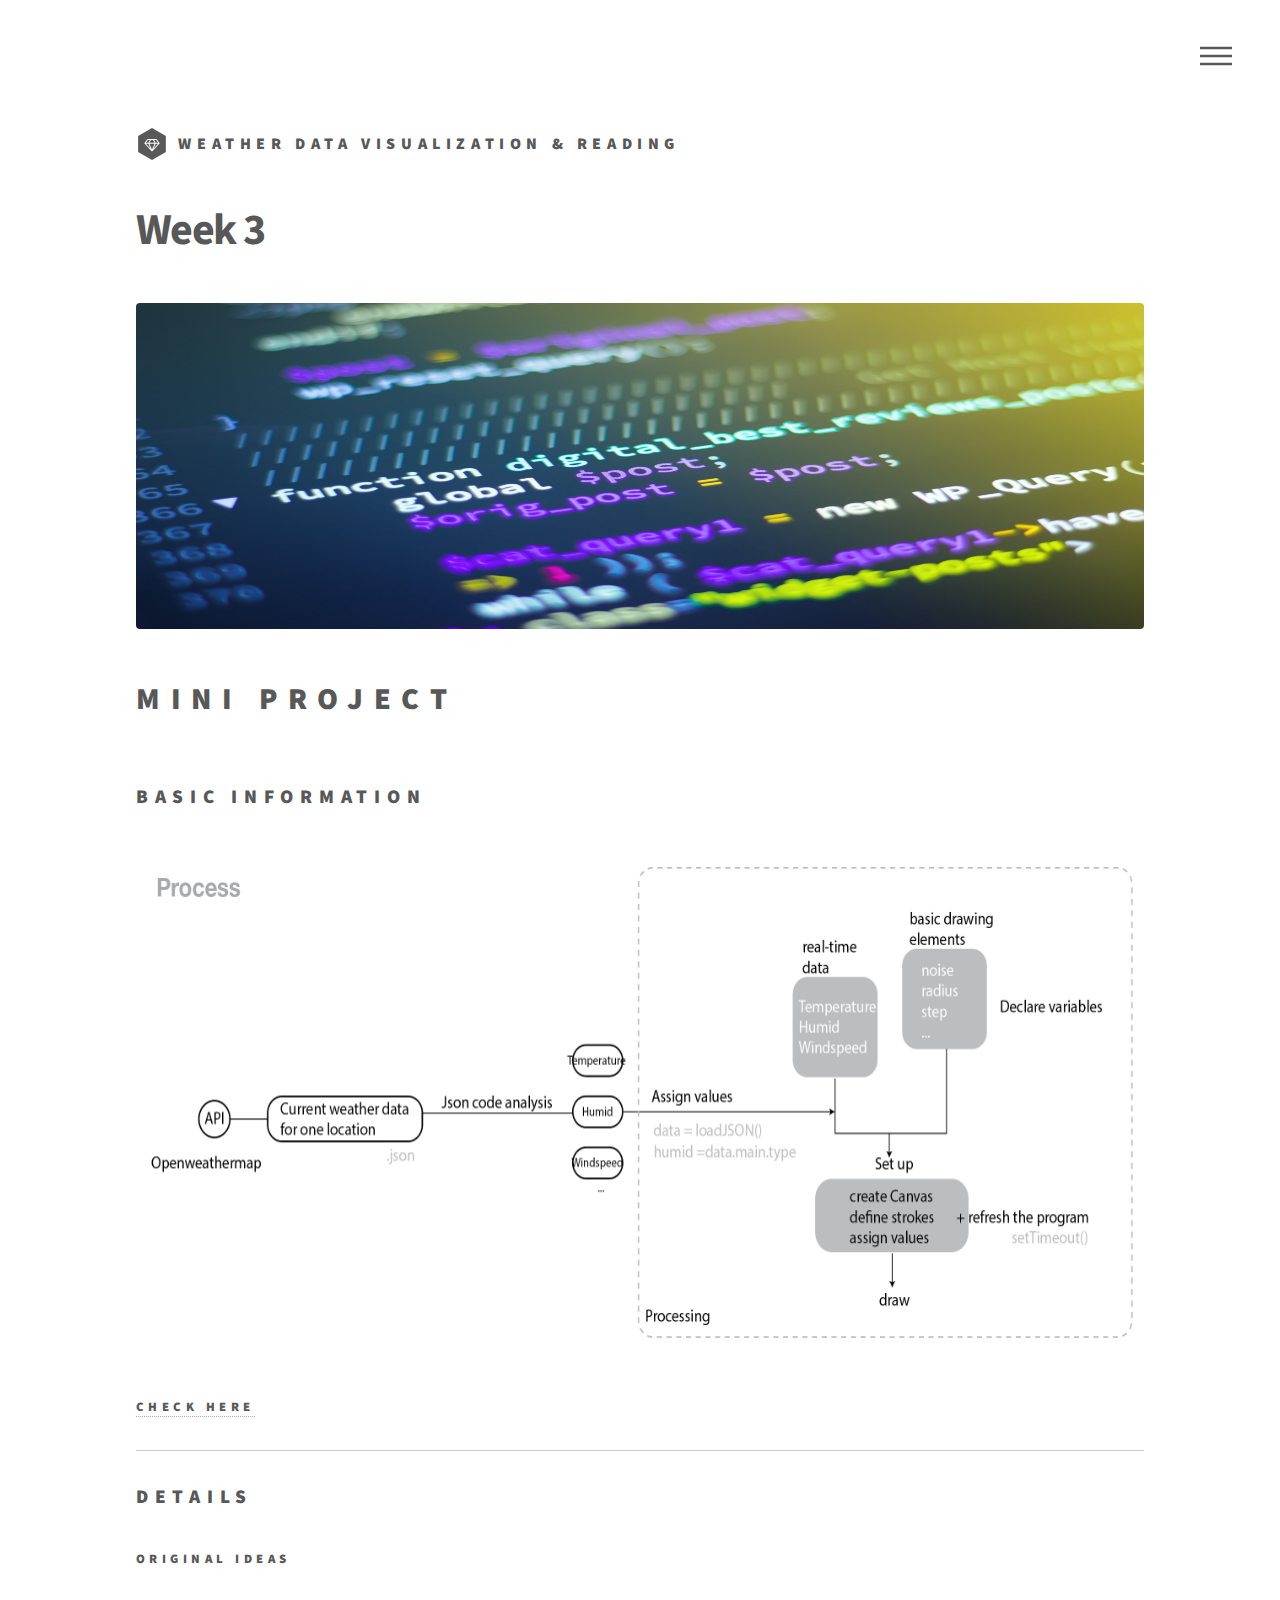
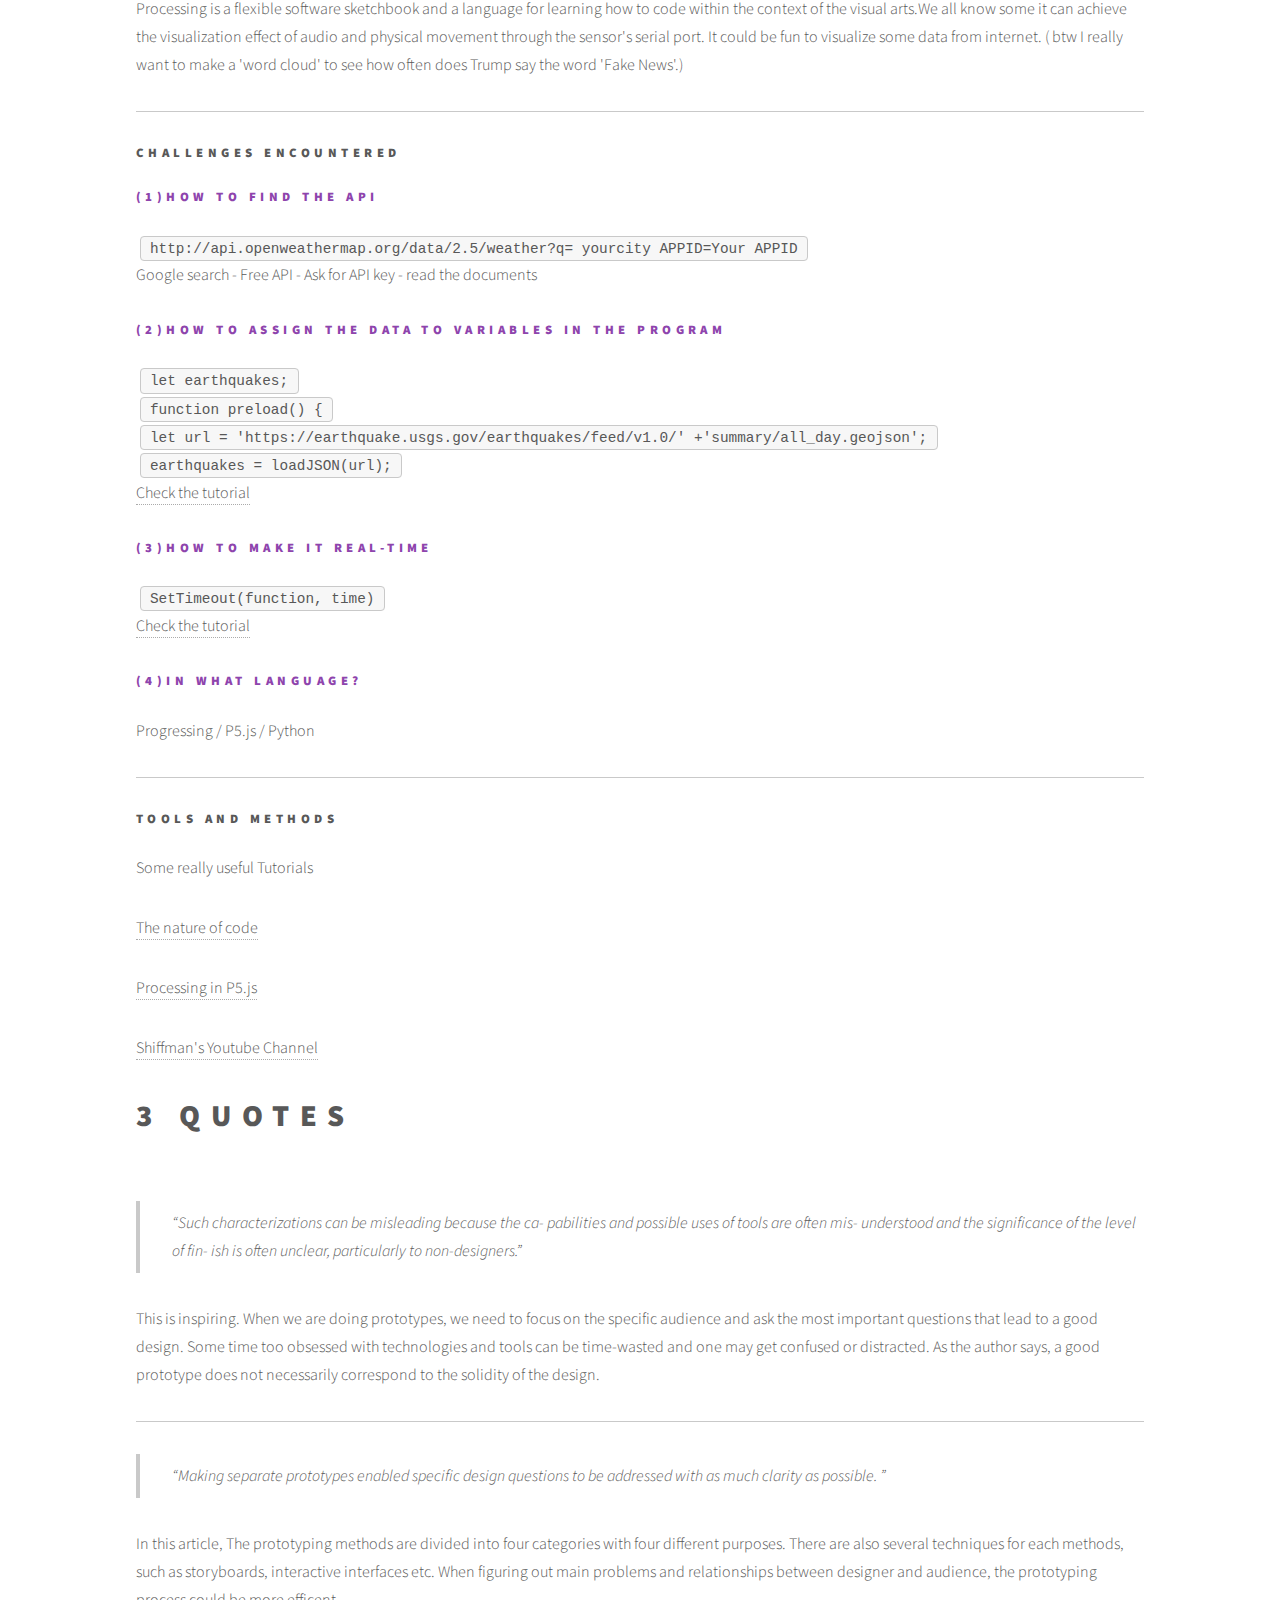
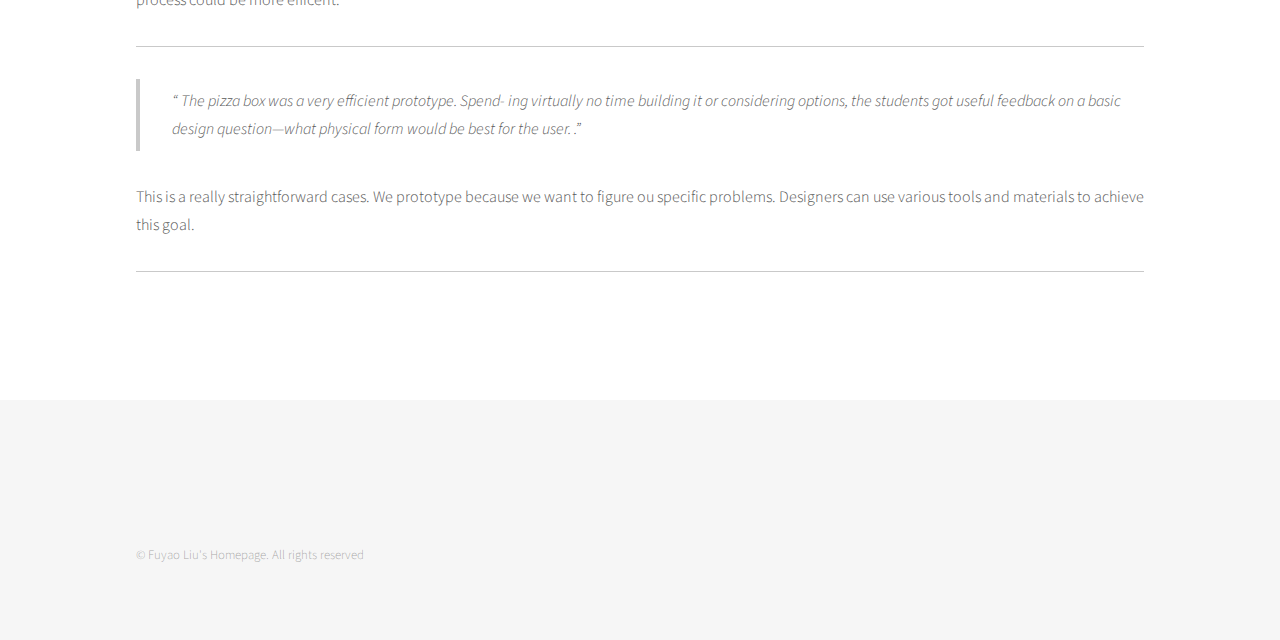
==== Week 3.html @ bdee3e83 "Week3_All" ====
<!DOCTYPE HTML>
<!--
	Phantom by HTML5 UP
	html5up.net | @ajlkn
	Free for personal and commercial use under the CCA 3.0 license (html5up.net/license)
-->
<html>

<head>
	<title>Week 3</title>
	<meta charset="utf-8" />
	<meta name="viewport" content="width=device-width, initial-scale=1, user-scalable=no" />
	<link rel="stylesheet" href="assets/css/main.css" />
	<noscript>
		<link rel="stylesheet" href="assets/css/noscript.css" /></noscript>
</head>

<body class="is-preload">
	<!-- Wrapper -->
	<div id="wrapper">

		<!-- Header -->
		<header id="header">
			<div class="inner">

				<!-- Logo -->
				<a href="index.html" class="logo">
					<span class="symbol"><img src="images/logo.svg" alt="" /></span><span class="title">weather data visualization & Reading</span>
				</a>

				<!-- Nav -->
				<nav>
					<ul>
						<li><a href="#menu">Menu</a></li>
					</ul>
				</nav>

			</div>
		</header>

		<!-- Menu -->
		<nav id="menu">
			<h2>Menu</h2>
			<ul>
				<li><a href="index.html">Home</a></li>
				<!-- <li><a href="generic.html">Ipsum veroeros</a></li>
				<li><a href="generic.html">Tempus etiam</a></li>
				<li><a href="generic.html">Consequat dolor</a></li>
				<li><a href="elements.html">Elements</a></li> -->
			</ul>
		</nav>

		<!-- Main -->
		<div id="main">
			<div class="inner">
				<h1>Week 3</h1>
				<span class="image main"><img src="images/pic_week3a.jpg" height="326" alt="" /></span>
				<h2>Mini Project</h2>
				<h3>Basic Information</h3>
				<span class="image main"><img src="images/pic_week3b.jpg" height="500" alt="" /></span>
				<h4><a href="miniproject/index.html">Check here</a></h4>
					<hr>
				<h3>Details</h3>
				<h4>Original Ideas</h4>
				<p> Processing is a flexible software sketchbook and a language for learning how to code within the context of the visual arts.We all know some it can achieve the visualization effect of audio and physical movement through the sensor's serial port. It could be fun to visualize some data from internet. ( btw I really want to make a 'word cloud' to see how often does Trump say the word 'Fake News'.)</p>
				<hr>
				<h4>challenges encountered</h4>
				<h5>(1)How to find the API</h5>
				<code> http://api.openweathermap.org/data/2.5/weather?q= yourcity APPID=Your APPID</code>

				<p>Google search - Free API - Ask for API key - read the documents </p>
				<h5>(2)How to assign the data to variables in the program</h5>
				<code>let earthquakes;</code><br>
				<code>function preload() {</code><br>
				<code>let url = 'https://earthquake.usgs.gov/earthquakes/feed/v1.0/' +'summary/all_day.geojson';</code><br>
				<code>earthquakes = loadJSON(url);</code>
				<p><a href="https://p5js.org/reference/#/p5/loadJSON">Check the tutorial</a></p>
				<h5>(3)How to make it real-time</h5>
				<code> SetTimeout(function, time)</code>
				<p> <a href="https://www.youtube.com/watch?v=jKQUHGpOHqg&t=326s">Check the tutorial</a></p>
				<h5>(4)In what language?</h5>
				<p>Progressing / P5.js / Python  </p>
				<hr>
				<h4>tools and methods</h4>
				<p>Some really useful Tutorials</p>
				<a href="https://natureofcode.com/book/introduction/">The nature of code</a></p>
				<a href="https://p5js.org/">Processing in P5.js</a></p>
				<p></p>
				<a href="https://www.youtube.com/user/shiffman">Shiffman's Youtube Channel</a></p>
				<p></p>

				<h2>3 Quotes</h2>
				<blockquote>“Such characterizations can be misleading because the ca- pabilities and possible uses of tools are often mis- understood and the significance of the level of fin- ish is often unclear, particularly to non-designers.”</blockquote>
				<p> This is inspiring. When we are doing prototypes, we need to focus on the specific audience and ask the most important questions that lead to a good design. Some time too obsessed with technologies and tools can be time-wasted and one may get confused or distracted. As the author says, a good prototype does not necessarily correspond to the solidity of the design.  </p>
				<hr>
				<blockquote>“Making separate prototypes enabled specific design questions to be addressed with as much clarity as possible. ”</blockquote>
				<p> In this article, The prototyping methods are divided into four categories with four different purposes. There are also several techniques for each methods, such as storyboards, interactive interfaces etc. When figuring out main problems and relationships between designer and audience, the prototyping process could be more efficent.  </p>
				<hr>
				<blockquote>“ The pizza box was a very efficient prototype. Spend- ing virtually no time building it or considering options, the students got useful feedback on a basic design question—what physical form would be best for the user. .”</blockquote>
				<p> This is a really straightforward cases. We prototype because we want to figure ou specific problems. Designers can use various tools and materials to achieve this goal.</p>
				<hr>

			</div>
		</div>

		<!-- Footer -->
		<footer id="footer">
			<div class="inner">
				<!-- <section>
					<h2>Get in touch</h2>
					<form method="post" action="#">
						<div class="fields">
							<div class="field half">
								<input type="text" name="name" id="name" placeholder="Name" />
							</div>
							<div class="field half">
								<input type="email" name="email" id="email" placeholder="Email" />
							</div>
							<div class="field">
								<textarea name="message" id="message" placeholder="Message"></textarea>
							</div>
						</div>
						<ul class="actions">
							<li><input type="submit" value="Send" class="primary" /></li>
						</ul>
					</form>
				</section>
				<section>
					<h2>Follow</h2>
					<ul class="icons">
						<li><a href="#" class="icon brands style2 fa-twitter"><span class="label">Twitter</span></a>
						</li>
						<li><a href="#" class="icon brands style2 fa-facebook-f"><span class="label">Facebook</span></a>
						</li>
						<li><a href="#" class="icon brands style2 fa-instagram"><span class="label">Instagram</span></a>
						</li>
						<li><a href="#" class="icon brands style2 fa-dribbble"><span class="label">Dribbble</span></a>
						</li>
						<li><a href="#" class="icon brands style2 fa-github"><span class="label">GitHub</span></a></li>
						<li><a href="#" class="icon brands style2 fa-500px"><span class="label">500px</span></a></li>
						<li><a href="#" class="icon solid style2 fa-phone"><span class="label">Phone</span></a></li>
						<li><a href="#" class="icon solid style2 fa-envelope"><span class="label">Email</span></a></li>
					</ul>
				</section> -->
				<ul class="copyright">
					<li>&copy; Fuyao Liu's Homepage. All rights reserved</li>
				</ul>
			</div>
		</footer>

	</div>

	<!-- Scripts -->
	<script src="assets/js/jquery.min.js"></script>
	<script src="assets/js/browser.min.js"></script>
	<script src="assets/js/breakpoints.min.js"></script>
	<script src="assets/js/util.js"></script>
	<script src="assets/js/main.js"></script>

</body>

</html>
---- assets/css/main.css ----
@import url(fontawesome-all.min.css);
@import url("https://fonts.googleapis.com/css?family=Source+Sans+Pro:300,700,900");

/*
	Phantom by HTML5 UP
	html5up.net | @ajlkn
	Free for personal and commercial use under the CCA 3.0 license (html5up.net/license)
*/

html, body, div, span, applet, object,
iframe, h1, h2, h3, h4, h5, h6, p, blockquote,
pre, a, abbr, acronym, address, big, cite,
code, del, dfn, em, img, ins, kbd, q, s, samp,
small, strike, strong, sub, sup, tt, var, b,
u, i, center, dl, dt, dd, ol, ul, li, fieldset,
form, label, legend, table, caption, tbody,
tfoot, thead, tr, th, td, article, aside,
canvas, details, embed, figure, figcaption,
footer, header, hgroup, menu, nav, output, ruby,
section, summary, time, mark, audio, video {
	margin: 0;
	padding: 0;
	border: 0;
	font-size: 100%;
	font: inherit;
	vertical-align: baseline;}

article, aside, details, figcaption, figure,
footer, header, hgroup, menu, nav, section {
	display: block;}

body {
	line-height: 1;
}

ol, ul {
	list-style: none;
}

blockquote, q {
	quotes: none;
}

	blockquote:before, blockquote:after, q:before, q:after {
		content: '';
		content: none;
	}

table {
	border-collapse: collapse;
	border-spacing: 0;
}

body {
	-webkit-text-size-adjust: none;
}

mark {
	background-color: transparent;
	color: inherit;
}

input::-moz-focus-inner {
	border: 0;
	padding: 0;
}

input, select, textarea {
	-moz-appearance: none;
	-webkit-appearance: none;
	-ms-appearance: none;
	appearance: none;
}

/* Basic */

	@-ms-viewport {
		width: device-width;
	}

	body {
		-ms-overflow-style: scrollbar;
	}

	@media screen and (max-width: 480px) {

		html, body {
			min-width: 320px;
		}

	}

	html {
		box-sizing: border-box;
	}

	*, *:before, *:after {
		box-sizing: inherit;
	}

	body {
		background: #ffffff;
	}

		body.is-preload *, body.is-preload *:before, body.is-preload *:after {
			-moz-animation: none !important;
			-webkit-animation: none !important;
			-ms-animation: none !important;
			animation: none !important;
			-moz-transition: none !important;
			-webkit-transition: none !important;
			-ms-transition: none !important;
			transition: none !important;
		}

/* Type */

	body, input, select, textarea {
		color: #585858;
		font-family: "Source Sans Pro", Helvetica, sans-serif;
		font-size: 16pt;
		font-weight: 300;
		line-height: 1.75;
	}

		@media screen and (max-width: 1680px) {

			body, input, select, textarea {
				font-size: 14pt;
			}

		}

		@media screen and (max-width: 1280px) {

			body, input, select, textarea {
				font-size: 12pt;
			}

		}

	a {
		-moz-transition: border-bottom-color 0.2s ease, color 0.2s ease;
		-webkit-transition: border-bottom-color 0.2s ease, color 0.2s ease;
		-ms-transition: border-bottom-color 0.2s ease, color 0.2s ease;
		transition: border-bottom-color 0.2s ease, color 0.2s ease;
		text-decoration: none;
		color: #585858;
		border-bottom: dotted 1px rgba(88, 88, 88, 0.5);
	}

		a:hover {
			border-bottom-color: transparent;
			color: #f2849e !important;
		}

	strong, b {
		font-weight: 900;
	}

	em, i {
		font-style: italic;
	}

	p {
		margin: 0 0 2em 0;
	}

	h1 {
		font-size: 2.75em;
		font-weight: 700;
		line-height: 1.3;
		margin: 0 0 1em 0;
		letter-spacing: -0.035em;
	}

		h1 a {
			color: inherit;
		}

		@media screen and (max-width: 736px) {

			h1 {
				font-size: 2em;
				margin: 0 0 1em 0;
			}

		}

		@media screen and (max-width: 360px) {

			h1 {
				font-size: 1.75em;
			}

		}

	h2, h3, h4, h5, h6 {
		font-weight: 900;
		line-height: 1.5;
		margin: 0 0 2em 0;
		text-transform: uppercase;
		letter-spacing: 0.35em;
	}

		h2 a, h3 a, h4 a, h5 a, h6 a {
			color: inherit;
		}

	h2 {
		font-size: 1.9em;
	}

	h3 {
		font-size: 1.2em;
	}

	h4 {
		font-size: 0.8em;
	}

	h5 {
		font-size: 0.8em; color: #8E44AD;
	}

	h6 {
		font-size: 0.8em;
	}

	@media screen and (max-width: 980px) {

		h1 br, h2 br, h3 br, h4 br, h5 br, h6 br {
			display: none;
		}

	}

	@media screen and (max-width: 736px) {

		h2 {
			font-size: 1em;
		}

		h3 {
			font-size: 0.8em;
		}

	}

	sub {
		font-size: 0.8em;
		position: relative;
		top: 0.5em;
	}

	sup {
		font-size: 0.8em;
		position: relative;
		top: -0.5em;
	}

	blockquote {
		border-left: solid 4px #c9c9c9;
		font-style: italic;
		margin: 0 0 2em 0;
		padding: 0.5em 0 0.5em 2em;
	}

	code {
		background: rgba(144, 144, 144, 0.075);
		border-radius: 4px;
		border: solid 1px #c9c9c9;
		font-family: "Courier New", monospace;
		font-size: 0.9em;
		margin: 0 0.25em;
		padding: 0.25em 0.65em;
	}

	pre {
		-webkit-overflow-scrolling: touch;
		font-family: "Courier New", monospace;
		font-size: 0.9em;
		margin: 0 0 2em 0;
	}

		pre code {
			display: block;
			line-height: 1.75;
			padding: 1em 1.5em;
			overflow-x: auto;
		}

	hr {
		border: 0;
		border-bottom: solid 1px #c9c9c9;
		margin: 2em 0;
	}

		hr.major {
			margin: 3em 0;
		}

	.align-left {
		text-align: left;
	}

	.align-center {
		text-align: center;
	}

	.align-right {
		text-align: right;
	}

/* Row */

	.row {
		display: flex;
		flex-wrap: wrap;
		box-sizing: border-box;
		align-items: stretch;
	}

		.row > * {
			box-sizing: border-box;
		}

		.row.gtr-uniform > * > :last-child {
			margin-bottom: 0;
		}

		.row.aln-left {
			justify-content: flex-start;
		}

		.row.aln-center {
			justify-content: center;
		}

		.row.aln-right {
			justify-content: flex-end;
		}

		.row.aln-top {
			align-items: flex-start;
		}

		.row.aln-middle {
			align-items: center;
		}

		.row.aln-bottom {
			align-items: flex-end;
		}

		.row > .imp {
			order: -1;
		}

		.row > .col-1 {
			width: 8.33333%;
		}

		.row > .off-1 {
			margin-left: 8.33333%;
		}

		.row > .col-2 {
			width: 16.66667%;
		}

		.row > .off-2 {
			margin-left: 16.66667%;
		}

		.row > .col-3 {
			width: 25%;
		}

		.row > .off-3 {
			margin-left: 25%;
		}

		.row > .col-4 {
			width: 33.33333%;
		}

		.row > .off-4 {
			margin-left: 33.33333%;
		}

		.row > .col-5 {
			width: 41.66667%;
		}

		.row > .off-5 {
			margin-left: 41.66667%;
		}

		.row > .col-6 {
			width: 50%;
		}

		.row > .off-6 {
			margin-left: 50%;
		}

		.row > .col-7 {
			width: 58.33333%;
		}

		.row > .off-7 {
			margin-left: 58.33333%;
		}

		.row > .col-8 {
			width: 66.66667%;
		}

		.row > .off-8 {
			margin-left: 66.66667%;
		}

		.row > .col-9 {
			width: 75%;
		}

		.row > .off-9 {
			margin-left: 75%;
		}

		.row > .col-10 {
			width: 83.33333%;
		}

		.row > .off-10 {
			margin-left: 83.33333%;
		}

		.row > .col-11 {
			width: 91.66667%;
		}

		.row > .off-11 {
			margin-left: 91.66667%;
		}

		.row > .col-12 {
			width: 100%;
		}

		.row > .off-12 {
			margin-left: 100%;
		}

		.row.gtr-0 {
			margin-top: 0;
			margin-left: 0em;
		}

			.row.gtr-0 > * {
				padding: 0 0 0 0em;
			}

			.row.gtr-0.gtr-uniform {
				margin-top: 0em;
			}

				.row.gtr-0.gtr-uniform > * {
					padding-top: 0em;
				}

		.row.gtr-25 {
			margin-top: 0;
			margin-left: -0.5em;
		}

			.row.gtr-25 > * {
				padding: 0 0 0 0.5em;
			}

			.row.gtr-25.gtr-uniform {
				margin-top: -0.5em;
			}

				.row.gtr-25.gtr-uniform > * {
					padding-top: 0.5em;
				}

		.row.gtr-50 {
			margin-top: 0;
			margin-left: -1em;
		}

			.row.gtr-50 > * {
				padding: 0 0 0 1em;
			}

			.row.gtr-50.gtr-uniform {
				margin-top: -1em;
			}

				.row.gtr-50.gtr-uniform > * {
					padding-top: 1em;
				}

		.row {
			margin-top: 0;
			margin-left: -2em;
		}

			.row > * {
				padding: 0 0 0 2em;
			}

			.row.gtr-uniform {
				margin-top: -2em;
			}

				.row.gtr-uniform > * {
					padding-top: 2em;
				}

		.row.gtr-150 {
			margin-top: 0;
			margin-left: -3em;
		}

			.row.gtr-150 > * {
				padding: 0 0 0 3em;
			}

			.row.gtr-150.gtr-uniform {
				margin-top: -3em;
			}

				.row.gtr-150.gtr-uniform > * {
					padding-top: 3em;
				}

		.row.gtr-200 {
			margin-top: 0;
			margin-left: -4em;
		}

			.row.gtr-200 > * {
				padding: 0 0 0 4em;
			}

			.row.gtr-200.gtr-uniform {
				margin-top: -4em;
			}

				.row.gtr-200.gtr-uniform > * {
					padding-top: 4em;
				}

		@media screen and (max-width: 1680px) {

			.row {
				display: flex;
				flex-wrap: wrap;
				box-sizing: border-box;
				align-items: stretch;
			}

				.row > * {
					box-sizing: border-box;
				}

				.row.gtr-uniform > * > :last-child {
					margin-bottom: 0;
				}

				.row.aln-left {
					justify-content: flex-start;
				}

				.row.aln-center {
					justify-content: center;
				}

				.row.aln-right {
					justify-content: flex-end;
				}

				.row.aln-top {
					align-items: flex-start;
				}

				.row.aln-middle {
					align-items: center;
				}

				.row.aln-bottom {
					align-items: flex-end;
				}

				.row > .imp-xlarge {
					order: -1;
				}

				.row > .col-1-xlarge {
					width: 8.33333%;
				}

				.row > .off-1-xlarge {
					margin-left: 8.33333%;
				}

				.row > .col-2-xlarge {
					width: 16.66667%;
				}

				.row > .off-2-xlarge {
					margin-left: 16.66667%;
				}

				.row > .col-3-xlarge {
					width: 25%;
				}

				.row > .off-3-xlarge {
					margin-left: 25%;
				}

				.row > .col-4-xlarge {
					width: 33.33333%;
				}

				.row > .off-4-xlarge {
					margin-left: 33.33333%;
				}

				.row > .col-5-xlarge {
					width: 41.66667%;
				}

				.row > .off-5-xlarge {
					margin-left: 41.66667%;
				}

				.row > .col-6-xlarge {
					width: 50%;
				}

				.row > .off-6-xlarge {
					margin-left: 50%;
				}

				.row > .col-7-xlarge {
					width: 58.33333%;
				}

				.row > .off-7-xlarge {
					margin-left: 58.33333%;
				}

				.row > .col-8-xlarge {
					width: 66.66667%;
				}

				.row > .off-8-xlarge {
					margin-left: 66.66667%;
				}

				.row > .col-9-xlarge {
					width: 75%;
				}

				.row > .off-9-xlarge {
					margin-left: 75%;
				}

				.row > .col-10-xlarge {
					width: 83.33333%;
				}

				.row > .off-10-xlarge {
					margin-left: 83.33333%;
				}

				.row > .col-11-xlarge {
					width: 91.66667%;
				}

				.row > .off-11-xlarge {
					margin-left: 91.66667%;
				}

				.row > .col-12-xlarge {
					width: 100%;
				}

				.row > .off-12-xlarge {
					margin-left: 100%;
				}

				.row.gtr-0 {
					margin-top: 0;
					margin-left: 0em;
				}

					.row.gtr-0 > * {
						padding: 0 0 0 0em;
					}

					.row.gtr-0.gtr-uniform {
						margin-top: 0em;
					}

						.row.gtr-0.gtr-uniform > * {
							padding-top: 0em;
						}

				.row.gtr-25 {
					margin-top: 0;
					margin-left: -0.5em;
				}

					.row.gtr-25 > * {
						padding: 0 0 0 0.5em;
					}

					.row.gtr-25.gtr-uniform {
						margin-top: -0.5em;
					}

						.row.gtr-25.gtr-uniform > * {
							padding-top: 0.5em;
						}

				.row.gtr-50 {
					margin-top: 0;
					margin-left: -1em;
				}

					.row.gtr-50 > * {
						padding: 0 0 0 1em;
					}

					.row.gtr-50.gtr-uniform {
						margin-top: -1em;
					}

						.row.gtr-50.gtr-uniform > * {
							padding-top: 1em;
						}

				.row {
					margin-top: 0;
					margin-left: -2em;
				}

					.row > * {
						padding: 0 0 0 2em;
					}

					.row.gtr-uniform {
						margin-top: -2em;
					}

						.row.gtr-uniform > * {
							padding-top: 2em;
						}

				.row.gtr-150 {
					margin-top: 0;
					margin-left: -3em;
				}

					.row.gtr-150 > * {
						padding: 0 0 0 3em;
					}

					.row.gtr-150.gtr-uniform {
						margin-top: -3em;
					}

						.row.gtr-150.gtr-uniform > * {
							padding-top: 3em;
						}

				.row.gtr-200 {
					margin-top: 0;
					margin-left: -4em;
				}

					.row.gtr-200 > * {
						padding: 0 0 0 4em;
					}

					.row.gtr-200.gtr-uniform {
						margin-top: -4em;
					}

						.row.gtr-200.gtr-uniform > * {
							padding-top: 4em;
						}

		}

		@media screen and (max-width: 1280px) {

			.row {
				display: flex;
				flex-wrap: wrap;
				box-sizing: border-box;
				align-items: stretch;
			}

				.row > * {
					box-sizing: border-box;
				}

				.row.gtr-uniform > * > :last-child {
					margin-bottom: 0;
				}

				.row.aln-left {
					justify-content: flex-start;
				}

				.row.aln-center {
					justify-content: center;
				}

				.row.aln-right {
					justify-content: flex-end;
				}

				.row.aln-top {
					align-items: flex-start;
				}

				.row.aln-middle {
					align-items: center;
				}

				.row.aln-bottom {
					align-items: flex-end;
				}

				.row > .imp-large {
					order: -1;
				}

				.row > .col-1-large {
					width: 8.33333%;
				}

				.row > .off-1-large {
					margin-left: 8.33333%;
				}

				.row > .col-2-large {
					width: 16.66667%;
				}

				.row > .off-2-large {
					margin-left: 16.66667%;
				}

				.row > .col-3-large {
					width: 25%;
				}

				.row > .off-3-large {
					margin-left: 25%;
				}

				.row > .col-4-large {
					width: 33.33333%;
				}

				.row > .off-4-large {
					margin-left: 33.33333%;
				}

				.row > .col-5-large {
					width: 41.66667%;
				}

				.row > .off-5-large {
					margin-left: 41.66667%;
				}

				.row > .col-6-large {
					width: 50%;
				}

				.row > .off-6-large {
					margin-left: 50%;
				}

				.row > .col-7-large {
					width: 58.33333%;
				}

				.row > .off-7-large {
					margin-left: 58.33333%;
				}

				.row > .col-8-large {
					width: 66.66667%;
				}

				.row > .off-8-large {
					margin-left: 66.66667%;
				}

				.row > .col-9-large {
					width: 75%;
				}

				.row > .off-9-large {
					margin-left: 75%;
				}

				.row > .col-10-large {
					width: 83.33333%;
				}

				.row > .off-10-large {
					margin-left: 83.33333%;
				}

				.row > .col-11-large {
					width: 91.66667%;
				}

				.row > .off-11-large {
					margin-left: 91.66667%;
				}

				.row > .col-12-large {
					width: 100%;
				}

				.row > .off-12-large {
					margin-left: 100%;
				}

				.row.gtr-0 {
					margin-top: 0;
					margin-left: 0em;
				}

					.row.gtr-0 > * {
						padding: 0 0 0 0em;
					}

					.row.gtr-0.gtr-uniform {
						margin-top: 0em;
					}

						.row.gtr-0.gtr-uniform > * {
							padding-top: 0em;
						}

				.row.gtr-25 {
					margin-top: 0;
					margin-left: -0.5em;
				}

					.row.gtr-25 > * {
						padding: 0 0 0 0.5em;
					}

					.row.gtr-25.gtr-uniform {
						margin-top: -0.5em;
					}

						.row.gtr-25.gtr-uniform > * {
							padding-top: 0.5em;
						}

				.row.gtr-50 {
					margin-top: 0;
					margin-left: -1em;
				}

					.row.gtr-50 > * {
						padding: 0 0 0 1em;
					}

					.row.gtr-50.gtr-uniform {
						margin-top: -1em;
					}

						.row.gtr-50.gtr-uniform > * {
							padding-top: 1em;
						}

				.row {
					margin-top: 0;
					margin-left: -2em;
				}

					.row > * {
						padding: 0 0 0 2em;
					}

					.row.gtr-uniform {
						margin-top: -2em;
					}

						.row.gtr-uniform > * {
							padding-top: 2em;
						}

				.row.gtr-150 {
					margin-top: 0;
					margin-left: -3em;
				}

					.row.gtr-150 > * {
						padding: 0 0 0 3em;
					}

					.row.gtr-150.gtr-uniform {
						margin-top: -3em;
					}

						.row.gtr-150.gtr-uniform > * {
							padding-top: 3em;
						}

				.row.gtr-200 {
					margin-top: 0;
					margin-left: -4em;
				}

					.row.gtr-200 > * {
						padding: 0 0 0 4em;
					}

					.row.gtr-200.gtr-uniform {
						margin-top: -4em;
					}

						.row.gtr-200.gtr-uniform > * {
							padding-top: 4em;
						}

		}

		@media screen and (max-width: 980px) {

			.row {
				display: flex;
				flex-wrap: wrap;
				box-sizing: border-box;
				align-items: stretch;
			}

				.row > * {
					box-sizing: border-box;
				}

				.row.gtr-uniform > * > :last-child {
					margin-bottom: 0;
				}

				.row.aln-left {
					justify-content: flex-start;
				}

				.row.aln-center {
					justify-content: center;
				}

				.row.aln-right {
					justify-content: flex-end;
				}

				.row.aln-top {
					align-items: flex-start;
				}

				.row.aln-middle {
					align-items: center;
				}

				.row.aln-bottom {
					align-items: flex-end;
				}

				.row > .imp-medium {
					order: -1;
				}

				.row > .col-1-medium {
					width: 8.33333%;
				}

				.row > .off-1-medium {
					margin-left: 8.33333%;
				}

				.row > .col-2-medium {
					width: 16.66667%;
				}

				.row > .off-2-medium {
					margin-left: 16.66667%;
				}

				.row > .col-3-medium {
					width: 25%;
				}

				.row > .off-3-medium {
					margin-left: 25%;
				}

				.row > .col-4-medium {
					width: 33.33333%;
				}

				.row > .off-4-medium {
					margin-left: 33.33333%;
				}

				.row > .col-5-medium {
					width: 41.66667%;
				}

				.row > .off-5-medium {
					margin-left: 41.66667%;
				}

				.row > .col-6-medium {
					width: 50%;
				}

				.row > .off-6-medium {
					margin-left: 50%;
				}

				.row > .col-7-medium {
					width: 58.33333%;
				}

				.row > .off-7-medium {
					margin-left: 58.33333%;
				}

				.row > .col-8-medium {
					width: 66.66667%;
				}

				.row > .off-8-medium {
					margin-left: 66.66667%;
				}

				.row > .col-9-medium {
					width: 75%;
				}

				.row > .off-9-medium {
					margin-left: 75%;
				}

				.row > .col-10-medium {
					width: 83.33333%;
				}

				.row > .off-10-medium {
					margin-left: 83.33333%;
				}

				.row > .col-11-medium {
					width: 91.66667%;
				}

				.row > .off-11-medium {
					margin-left: 91.66667%;
				}

				.row > .col-12-medium {
					width: 100%;
				}

				.row > .off-12-medium {
					margin-left: 100%;
				}

				.row.gtr-0 {
					margin-top: 0;
					margin-left: 0em;
				}

					.row.gtr-0 > * {
						padding: 0 0 0 0em;
					}

					.row.gtr-0.gtr-uniform {
						margin-top: 0em;
					}

						.row.gtr-0.gtr-uniform > * {
							padding-top: 0em;
						}

				.row.gtr-25 {
					margin-top: 0;
					margin-left: -0.375em;
				}

					.row.gtr-25 > * {
						padding: 0 0 0 0.375em;
					}

					.row.gtr-25.gtr-uniform {
						margin-top: -0.375em;
					}

						.row.gtr-25.gtr-uniform > * {
							padding-top: 0.375em;
						}

				.row.gtr-50 {
					margin-top: 0;
					margin-left: -0.75em;
				}

					.row.gtr-50 > * {
						padding: 0 0 0 0.75em;
					}

					.row.gtr-50.gtr-uniform {
						margin-top: -0.75em;
					}

						.row.gtr-50.gtr-uniform > * {
							padding-top: 0.75em;
						}

				.row {
					margin-top: 0;
					margin-left: -1.5em;
				}

					.row > * {
						padding: 0 0 0 1.5em;
					}

					.row.gtr-uniform {
						margin-top: -1.5em;
					}

						.row.gtr-uniform > * {
							padding-top: 1.5em;
						}

				.row.gtr-150 {
					margin-top: 0;
					margin-left: -2.25em;
				}

					.row.gtr-150 > * {
						padding: 0 0 0 2.25em;
					}

					.row.gtr-150.gtr-uniform {
						margin-top: -2.25em;
					}

						.row.gtr-150.gtr-uniform > * {
							padding-top: 2.25em;
						}

				.row.gtr-200 {
					margin-top: 0;
					margin-left: -3em;
				}

					.row.gtr-200 > * {
						padding: 0 0 0 3em;
					}

					.row.gtr-200.gtr-uniform {
						margin-top: -3em;
					}

						.row.gtr-200.gtr-uniform > * {
							padding-top: 3em;
						}

		}

		@media screen and (max-width: 736px) {

			.row {
				display: flex;
				flex-wrap: wrap;
				box-sizing: border-box;
				align-items: stretch;
			}

				.row > * {
					box-sizing: border-box;
				}

				.row.gtr-uniform > * > :last-child {
					margin-bottom: 0;
				}

				.row.aln-left {
					justify-content: flex-start;
				}

				.row.aln-center {
					justify-content: center;
				}

				.row.aln-right {
					justify-content: flex-end;
				}

				.row.aln-top {
					align-items: flex-start;
				}

				.row.aln-middle {
					align-items: center;
				}

				.row.aln-bottom {
					align-items: flex-end;
				}

				.row > .imp-small {
					order: -1;
				}

				.row > .col-1-small {
					width: 8.33333%;
				}

				.row > .off-1-small {
					margin-left: 8.33333%;
				}

				.row > .col-2-small {
					width: 16.66667%;
				}

				.row > .off-2-small {
					margin-left: 16.66667%;
				}

				.row > .col-3-small {
					width: 25%;
				}

				.row > .off-3-small {
					margin-left: 25%;
				}

				.row > .col-4-small {
					width: 33.33333%;
				}

				.row > .off-4-small {
					margin-left: 33.33333%;
				}

				.row > .col-5-small {
					width: 41.66667%;
				}

				.row > .off-5-small {
					margin-left: 41.66667%;
				}

				.row > .col-6-small {
					width: 50%;
				}

				.row > .off-6-small {
					margin-left: 50%;
				}

				.row > .col-7-small {
					width: 58.33333%;
				}

				.row > .off-7-small {
					margin-left: 58.33333%;
				}

				.row > .col-8-small {
					width: 66.66667%;
				}

				.row > .off-8-small {
					margin-left: 66.66667%;
				}

				.row > .col-9-small {
					width: 75%;
				}

				.row > .off-9-small {
					margin-left: 75%;
				}

				.row > .col-10-small {
					width: 83.33333%;
				}

				.row > .off-10-small {
					margin-left: 83.33333%;
				}

				.row > .col-11-small {
					width: 91.66667%;
				}

				.row > .off-11-small {
					margin-left: 91.66667%;
				}

				.row > .col-12-small {
					width: 100%;
				}

				.row > .off-12-small {
					margin-left: 100%;
				}

				.row.gtr-0 {
					margin-top: 0;
					margin-left: 0em;
				}

					.row.gtr-0 > * {
						padding: 0 0 0 0em;
					}

					.row.gtr-0.gtr-uniform {
						margin-top: 0em;
					}

						.row.gtr-0.gtr-uniform > * {
							padding-top: 0em;
						}

				.row.gtr-25 {
					margin-top: 0;
					margin-left: -0.25em;
				}

					.row.gtr-25 > * {
						padding: 0 0 0 0.25em;
					}

					.row.gtr-25.gtr-uniform {
						margin-top: -0.25em;
					}

						.row.gtr-25.gtr-uniform > * {
							padding-top: 0.25em;
						}

				.row.gtr-50 {
					margin-top: 0;
					margin-left: -0.5em;
				}

					.row.gtr-50 > * {
						padding: 0 0 0 0.5em;
					}

					.row.gtr-50.gtr-uniform {
						margin-top: -0.5em;
					}

						.row.gtr-50.gtr-uniform > * {
							padding-top: 0.5em;
						}

				.row {
					margin-top: 0;
					margin-left: -1em;
				}

					.row > * {
						padding: 0 0 0 1em;
					}

					.row.gtr-uniform {
						margin-top: -1em;
					}

						.row.gtr-uniform > * {
							padding-top: 1em;
						}

				.row.gtr-150 {
					margin-top: 0;
					margin-left: -1.5em;
				}

					.row.gtr-150 > * {
						padding: 0 0 0 1.5em;
					}

					.row.gtr-150.gtr-uniform {
						margin-top: -1.5em;
					}

						.row.gtr-150.gtr-uniform > * {
							padding-top: 1.5em;
						}

				.row.gtr-200 {
					margin-top: 0;
					margin-left: -2em;
				}

					.row.gtr-200 > * {
						padding: 0 0 0 2em;
					}

					.row.gtr-200.gtr-uniform {
						margin-top: -2em;
					}

						.row.gtr-200.gtr-uniform > * {
							padding-top: 2em;
						}

		}

		@media screen and (max-width: 480px) {

			.row {
				display: flex;
				flex-wrap: wrap;
				box-sizing: border-box;
				align-items: stretch;
			}

				.row > * {
					box-sizing: border-box;
				}

				.row.gtr-uniform > * > :last-child {
					margin-bottom: 0;
				}

				.row.aln-left {
					justify-content: flex-start;
				}

				.row.aln-center {
					justify-content: center;
				}

				.row.aln-right {
					justify-content: flex-end;
				}

				.row.aln-top {
					align-items: flex-start;
				}

				.row.aln-middle {
					align-items: center;
				}

				.row.aln-bottom {
					align-items: flex-end;
				}

				.row > .imp-xsmall {
					order: -1;
				}

				.row > .col-1-xsmall {
					width: 8.33333%;
				}

				.row > .off-1-xsmall {
					margin-left: 8.33333%;
				}

				.row > .col-2-xsmall {
					width: 16.66667%;
				}

				.row > .off-2-xsmall {
					margin-left: 16.66667%;
				}

				.row > .col-3-xsmall {
					width: 25%;
				}

				.row > .off-3-xsmall {
					margin-left: 25%;
				}

				.row > .col-4-xsmall {
					width: 33.33333%;
				}

				.row > .off-4-xsmall {
					margin-left: 33.33333%;
				}

				.row > .col-5-xsmall {
					width: 41.66667%;
				}

				.row > .off-5-xsmall {
					margin-left: 41.66667%;
				}

				.row > .col-6-xsmall {
					width: 50%;
				}

				.row > .off-6-xsmall {
					margin-left: 50%;
				}

				.row > .col-7-xsmall {
					width: 58.33333%;
				}

				.row > .off-7-xsmall {
					margin-left: 58.33333%;
				}

				.row > .col-8-xsmall {
					width: 66.66667%;
				}

				.row > .off-8-xsmall {
					margin-left: 66.66667%;
				}

				.row > .col-9-xsmall {
					width: 75%;
				}

				.row > .off-9-xsmall {
					margin-left: 75%;
				}

				.row > .col-10-xsmall {
					width: 83.33333%;
				}

				.row > .off-10-xsmall {
					margin-left: 83.33333%;
				}

				.row > .col-11-xsmall {
					width: 91.66667%;
				}

				.row > .off-11-xsmall {
					margin-left: 91.66667%;
				}

				.row > .col-12-xsmall {
					width: 100%;
				}

				.row > .off-12-xsmall {
					margin-left: 100%;
				}

				.row.gtr-0 {
					margin-top: 0;
					margin-left: 0em;
				}

					.row.gtr-0 > * {
						padding: 0 0 0 0em;
					}

					.row.gtr-0.gtr-uniform {
						margin-top: 0em;
					}

						.row.gtr-0.gtr-uniform > * {
							padding-top: 0em;
						}

				.row.gtr-25 {
					margin-top: 0;
					margin-left: -0.25em;
				}

					.row.gtr-25 > * {
						padding: 0 0 0 0.25em;
					}

					.row.gtr-25.gtr-uniform {
						margin-top: -0.25em;
					}

						.row.gtr-25.gtr-uniform > * {
							padding-top: 0.25em;
						}

				.row.gtr-50 {
					margin-top: 0;
					margin-left: -0.5em;
				}

					.row.gtr-50 > * {
						padding: 0 0 0 0.5em;
					}

					.row.gtr-50.gtr-uniform {
						margin-top: -0.5em;
					}

						.row.gtr-50.gtr-uniform > * {
							padding-top: 0.5em;
						}

				.row {
					margin-top: 0;
					margin-left: -1em;
				}

					.row > * {
						padding: 0 0 0 1em;
					}

					.row.gtr-uniform {
						margin-top: -1em;
					}

						.row.gtr-uniform > * {
							padding-top: 1em;
						}

				.row.gtr-150 {
					margin-top: 0;
					margin-left: -1.5em;
				}

					.row.gtr-150 > * {
						padding: 0 0 0 1.5em;
					}

					.row.gtr-150.gtr-uniform {
						margin-top: -1.5em;
					}

						.row.gtr-150.gtr-uniform > * {
							padding-top: 1.5em;
						}

				.row.gtr-200 {
					margin-top: 0;
					margin-left: -2em;
				}

					.row.gtr-200 > * {
						padding: 0 0 0 2em;
					}

					.row.gtr-200.gtr-uniform {
						margin-top: -2em;
					}

						.row.gtr-200.gtr-uniform > * {
							padding-top: 2em;
						}

		}

/* Section/Article */

	section.special, article.special {
		text-align: center;
	}

	header p {
		margin-top: -1em;
	}

	@media screen and (max-width: 736px) {

		header p {
			margin-top: 0;
		}

	}

/* Icon */

	.icon {
		text-decoration: none;
		border-bottom: none;
		position: relative;
	}

		.icon:before {
			-moz-osx-font-smoothing: grayscale;
			-webkit-font-smoothing: antialiased;
			display: inline-block;
			font-style: normal;
			font-variant: normal;
			text-rendering: auto;
			line-height: 1;
			text-transform: none !important;
			font-family: 'Font Awesome 5 Free';
			font-weight: 400;
		}

		.icon > .label {
			display: none;
		}

		.icon:before {
			line-height: inherit;
		}

		.icon.solid:before {
			font-weight: 900;
		}

		.icon.brands:before {
			font-family: 'Font Awesome 5 Brands';
		}

		.icon.style2 {
			-moz-transition: background-color 0.2s ease-in-out, color 0.2s ease-in-out, border-color 0.2s ease-in-out;
			-webkit-transition: background-color 0.2s ease-in-out, color 0.2s ease-in-out, border-color 0.2s ease-in-out;
			-ms-transition: background-color 0.2s ease-in-out, color 0.2s ease-in-out, border-color 0.2s ease-in-out;
			transition: background-color 0.2s ease-in-out, color 0.2s ease-in-out, border-color 0.2s ease-in-out;
			background-color: transparent;
			border: solid 1px #c9c9c9;
			border-radius: 4px;
			width: 2.65em;
			height: 2.65em;
			display: inline-block;
			text-align: center;
			line-height: 2.65em;
			color: inherit;
		}

			.icon.style2:before {
				font-size: 1.1em;
			}

			.icon.style2:hover {
				color: #f2849e;
				border-color: #f2849e;
			}

			.icon.style2:active {
				background-color: rgba(242, 132, 158, 0.1);
			}

/* List */

	ol {
		list-style: decimal;
		margin: 0 0 2em 0;
		padding-left: 1.25em;
	}

		ol li {
			padding-left: 0.25em;
		}

	ul {
		list-style: disc;
		margin: 0 0 2em 0;
		padding-left: 1em;
	}

		ul li {
			padding-left: 0.5em;
		}

		ul.alt {
			list-style: none;
			padding-left: 0;
		}

			ul.alt li {
				border-top: solid 1px #c9c9c9;
				padding: 0.5em 0;
			}

				ul.alt li:first-child {
					border-top: 0;
					padding-top: 0;
				}

	dl {
		margin: 0 0 2em 0;
	}

		dl dt {
			display: block;
			font-weight: 900;
			margin: 0 0 1em 0;
		}

		dl dd {
			margin-left: 2em;
		}

/* Actions */

	ul.actions {
		display: -moz-flex;
		display: -webkit-flex;
		display: -ms-flex;
		display: flex;
		cursor: default;
		list-style: none;
		margin-left: -1em;
		padding-left: 0;
	}

		ul.actions li {
			padding: 0 0 0 1em;
			vertical-align: middle;
		}

		ul.actions.special {
			-moz-justify-content: center;
			-webkit-justify-content: center;
			-ms-justify-content: center;
			justify-content: center;
			width: 100%;
			margin-left: 0;
		}

			ul.actions.special li:first-child {
				padding-left: 0;
			}

		ul.actions.stacked {
			-moz-flex-direction: column;
			-webkit-flex-direction: column;
			-ms-flex-direction: column;
			flex-direction: column;
			margin-left: 0;
		}

			ul.actions.stacked li {
				padding: 1.3em 0 0 0;
			}

				ul.actions.stacked li:first-child {
					padding-top: 0;
				}

		ul.actions.fit {
			width: calc(100% + 1em);
		}

			ul.actions.fit li {
				-moz-flex-grow: 1;
				-webkit-flex-grow: 1;
				-ms-flex-grow: 1;
				flex-grow: 1;
				-moz-flex-shrink: 1;
				-webkit-flex-shrink: 1;
				-ms-flex-shrink: 1;
				flex-shrink: 1;
				width: 100%;
			}

				ul.actions.fit li > * {
					width: 100%;
				}

			ul.actions.fit.stacked {
				width: 100%;
			}

		@media screen and (max-width: 480px) {

			ul.actions:not(.fixed) {
				-moz-flex-direction: column;
				-webkit-flex-direction: column;
				-ms-flex-direction: column;
				flex-direction: column;
				margin-left: 0;
				width: 100% !important;
			}

				ul.actions:not(.fixed) li {
					-moz-flex-grow: 1;
					-webkit-flex-grow: 1;
					-ms-flex-grow: 1;
					flex-grow: 1;
					-moz-flex-shrink: 1;
					-webkit-flex-shrink: 1;
					-ms-flex-shrink: 1;
					flex-shrink: 1;
					padding: 1em 0 0 0;
					text-align: center;
					width: 100%;
				}

					ul.actions:not(.fixed) li > * {
						width: 100%;
					}

					ul.actions:not(.fixed) li:first-child {
						padding-top: 0;
					}

					ul.actions:not(.fixed) li input[type="submit"],
					ul.actions:not(.fixed) li input[type="reset"],
					ul.actions:not(.fixed) li input[type="button"],
					ul.actions:not(.fixed) li button,
					ul.actions:not(.fixed) li .button {
						width: 100%;
					}

						ul.actions:not(.fixed) li input[type="submit"].icon:before,
						ul.actions:not(.fixed) li input[type="reset"].icon:before,
						ul.actions:not(.fixed) li input[type="button"].icon:before,
						ul.actions:not(.fixed) li button.icon:before,
						ul.actions:not(.fixed) li .button.icon:before {
							margin-left: -0.5rem;
						}

		}

/* Icons */

	ul.icons {
		cursor: default;
		list-style: none;
		padding-left: 0;
		margin: -1em 0 2em -1em;
	}

		ul.icons li {
			display: inline-block;
			padding: 1em 0 0 1em;
		}

/* Form */

	form {
		margin: 0 0 2em 0;
		overflow-x: hidden;
	}

		form > :last-child {
			margin-bottom: 0;
		}

		form > .fields {
			display: -moz-flex;
			display: -webkit-flex;
			display: -ms-flex;
			display: flex;
			-moz-flex-wrap: wrap;
			-webkit-flex-wrap: wrap;
			-ms-flex-wrap: wrap;
			flex-wrap: wrap;
			width: calc(100% + 3em);
			margin: -1.5em 0 2em -1.5em;
		}

			form > .fields > .field {
				-moz-flex-grow: 0;
				-webkit-flex-grow: 0;
				-ms-flex-grow: 0;
				flex-grow: 0;
				-moz-flex-shrink: 0;
				-webkit-flex-shrink: 0;
				-ms-flex-shrink: 0;
				flex-shrink: 0;
				padding: 1.5em 0 0 1.5em;
				width: calc(100% - 1.5em);
			}

				form > .fields > .field.half {
					width: calc(50% - 0.75em);
				}

				form > .fields > .field.third {
					width: calc(100%/3 - 0.5em);
				}

				form > .fields > .field.quarter {
					width: calc(25% - 0.375em);
				}

		@media screen and (max-width: 480px) {

			form > .fields {
				width: calc(100% + 3em);
				margin: -1.5em 0 2em -1.5em;
			}

				form > .fields > .field {
					padding: 1.5em 0 0 1.5em;
					width: calc(100% - 1.5em);
				}

					form > .fields > .field.half {
						width: calc(100% - 1.5em);
					}

					form > .fields > .field.third {
						width: calc(100% - 1.5em);
					}

					form > .fields > .field.quarter {
						width: calc(100% - 1.5em);
					}

		}

	label {
		display: block;
		font-size: 0.9em;
		font-weight: 900;
		margin: 0 0 1em 0;
	}

	input[type="text"],
	input[type="password"],
	input[type="email"],
	input[type="tel"],
	select,
	textarea {
		-moz-appearance: none;
		-webkit-appearance: none;
		-ms-appearance: none;
		appearance: none;
		background-color: transparent;
		border: none;
		border-radius: 0;
		border-bottom: solid 1px #c9c9c9;
		color: inherit;
		display: block;
		outline: 0;
		padding: 0;
		text-decoration: none;
		width: 100%;
	}

		input[type="text"]:invalid,
		input[type="password"]:invalid,
		input[type="email"]:invalid,
		input[type="tel"]:invalid,
		select:invalid,
		textarea:invalid {
			box-shadow: none;
		}

		input[type="text"]:focus,
		input[type="password"]:focus,
		input[type="email"]:focus,
		input[type="tel"]:focus,
		select:focus,
		textarea:focus {
			border-bottom-color: #f2849e;
			box-shadow: inset 0 -1px 0 0 #f2849e;
		}

	select {
		background-image: url("data:image/svg+xml;charset=utf8,%3Csvg xmlns='http://www.w3.org/2000/svg' width='40' height='40' preserveAspectRatio='none' viewBox='0 0 40 40'%3E%3Cpath d='M9.4,12.3l10.4,10.4l10.4-10.4c0.2-0.2,0.5-0.4,0.9-0.4c0.3,0,0.6,0.1,0.9,0.4l3.3,3.3c0.2,0.2,0.4,0.5,0.4,0.9 c0,0.4-0.1,0.6-0.4,0.9L20.7,31.9c-0.2,0.2-0.5,0.4-0.9,0.4c-0.3,0-0.6-0.1-0.9-0.4L4.3,17.3c-0.2-0.2-0.4-0.5-0.4-0.9 c0-0.4,0.1-0.6,0.4-0.9l3.3-3.3c0.2-0.2,0.5-0.4,0.9-0.4S9.1,12.1,9.4,12.3z' fill='%23c9c9c9' /%3E%3C/svg%3E");
		background-size: 1.25rem;
		background-repeat: no-repeat;
		background-position: calc(100% - 1rem) center;
		height: 3em;
		padding-right: 3em;
		text-overflow: ellipsis;
	}

		select option {
			background: #ffffff;
		}

		select:focus::-ms-value {
			background-color: transparent;
		}

		select::-ms-expand {
			display: none;
		}

	input[type="text"],
	input[type="password"],
	input[type="email"],
	select {
		height: 3em;
	}

	textarea {
		padding: 0;
		min-height: 3.75em;
	}

	input[type="checkbox"],
	input[type="radio"] {
		-moz-appearance: none;
		-webkit-appearance: none;
		-ms-appearance: none;
		appearance: none;
		display: block;
		float: left;
		margin-right: -2em;
		opacity: 0;
		width: 1em;
		z-index: -1;
	}

		input[type="checkbox"] + label,
		input[type="radio"] + label {
			text-decoration: none;
			color: #585858;
			cursor: pointer;
			display: inline-block;
			font-size: 1em;
			font-weight: 300;
			padding-left: 2.55em;
			padding-right: 0.75em;
			position: relative;
		}

			input[type="checkbox"] + label:before,
			input[type="radio"] + label:before {
				-moz-osx-font-smoothing: grayscale;
				-webkit-font-smoothing: antialiased;
				display: inline-block;
				font-style: normal;
				font-variant: normal;
				text-rendering: auto;
				line-height: 1;
				text-transform: none !important;
				font-family: 'Font Awesome 5 Free';
				font-weight: 900;
			}

			input[type="checkbox"] + label:before,
			input[type="radio"] + label:before {
				border-radius: 4px;
				border: solid 1px #c9c9c9;
				content: '';
				display: inline-block;
				font-size: 0.8em;
				height: 2.25em;
				left: 0;
				line-height: 2.25em;
				position: absolute;
				text-align: center;
				top: 0;
				width: 2.25em;
			}

		input[type="checkbox"]:checked + label:before,
		input[type="radio"]:checked + label:before {
			background: #585858;
			border-color: #585858;
			color: #ffffff;
			content: '\f00c';
		}

		input[type="checkbox"]:focus + label:before,
		input[type="radio"]:focus + label:before {
			border-color: #f2849e;
			box-shadow: 0 0 0 1px #f2849e;
		}

	input[type="checkbox"] + label:before {
		border-radius: 4px;
	}

	input[type="radio"] + label:before {
		border-radius: 100%;
	}

/* Box */

	.box {
		border-radius: 4px;
		border: solid 1px #c9c9c9;
		margin-bottom: 2em;
		padding: 1.5em;
	}

		.box > :last-child,
		.box > :last-child > :last-child,
		.box > :last-child > :last-child > :last-child {
			margin-bottom: 0;
		}

		.box.alt {
			border: 0;
			border-radius: 0;
			padding: 0;
		}

/* Image */

	.image {
		border-radius: 4px;
		border: 0;
		display: inline-block;
		position: relative;
	}

		.image img {
			border-radius: 4px;
			display: block;
		}

		.image.left, .image.right {
			max-width: 40%;
		}

			.image.left img, .image.right img {
				width: 100%;
			}

		.image.left {
			float: left;
			padding: 0 1.5em 1em 0;
			top: 0.25em;
		}

		.image.right {
			float: right;
			padding: 0 0 1em 1.5em;
			top: 0.25em;
		}

		.image.fit {
			display: block;
			margin: 0 0 2em 0;
			width: 100%;
		}

			.image.fit img {
				width: 100%;
			}

		.image.main {
			display: block;
			margin: 0 0 3em 0;
			width: 100%;
		}

			.image.main img {
				width: 100%;
			}

			@media screen and (max-width: 736px) {

				.image.main {
					margin: 0 0 2em 0;
				}

			}

/* Table */

	.table-wrapper {
		-webkit-overflow-scrolling: touch;
		overflow-x: auto;
	}

	table {
		margin: 0 0 2em 0;
		width: 100%;
	}

		table tbody tr {
			border: solid 1px #c9c9c9;
			border-left: 0;
			border-right: 0;
		}

			table tbody tr:nth-child(2n + 1) {
				background-color: rgba(144, 144, 144, 0.075);
			}

		table td {
			padding: 0.75em 0.75em;
		}

		table th {
			font-size: 0.9em;
			font-weight: 900;
			padding: 0 0.75em 0.75em 0.75em;
			text-align: left;
		}

		table thead {
			border-bottom: solid 2px #c9c9c9;
		}

		table tfoot {
			border-top: solid 2px #c9c9c9;
		}

		table.alt {
			border-collapse: separate;
		}

			table.alt tbody tr td {
				border: solid 1px #c9c9c9;
				border-left-width: 0;
				border-top-width: 0;
			}

				table.alt tbody tr td:first-child {
					border-left-width: 1px;
				}

			table.alt tbody tr:first-child td {
				border-top-width: 1px;
			}

			table.alt thead {
				border-bottom: 0;
			}

			table.alt tfoot {
				border-top: 0;
			}

/* Button */

	input[type="submit"],
	input[type="reset"],
	input[type="button"],
	button,
	.button {
		-moz-appearance: none;
		-webkit-appearance: none;
		-ms-appearance: none;
		appearance: none;
		-moz-transition: background-color 0.2s ease-in-out, color 0.2s ease-in-out, box-shadow 0.2s ease-in-out;
		-webkit-transition: background-color 0.2s ease-in-out, color 0.2s ease-in-out, box-shadow 0.2s ease-in-out;
		-ms-transition: background-color 0.2s ease-in-out, color 0.2s ease-in-out, box-shadow 0.2s ease-in-out;
		transition: background-color 0.2s ease-in-out, color 0.2s ease-in-out, box-shadow 0.2s ease-in-out;
		background-color: transparent;
		border-radius: 4px;
		border: 0;
		box-shadow: inset 0 0 0 2px #585858;
		color: #585858 !important;
		cursor: pointer;
		display: inline-block;
		font-size: 0.8em;
		font-weight: 900;
		height: 3.5em;
		letter-spacing: 0.35em;
		line-height: 3.45em;
		overflow: hidden;
		padding: 0 1.25em 0 1.6em;
		text-align: center;
		text-decoration: none;
		text-overflow: ellipsis;
		text-transform: uppercase;
		white-space: nowrap;
	}

		input[type="submit"].icon:before,
		input[type="reset"].icon:before,
		input[type="button"].icon:before,
		button.icon:before,
		.button.icon:before {
			margin-right: 0.5em;
		}

		input[type="submit"].fit,
		input[type="reset"].fit,
		input[type="button"].fit,
		button.fit,
		.button.fit {
			width: 100%;
		}

		input[type="submit"]:hover,
		input[type="reset"]:hover,
		input[type="button"]:hover,
		button:hover,
		.button:hover {
			color: #f2849e !important;
			box-shadow: inset 0 0 0 2px #f2849e;
		}

		input[type="submit"]:active,
		input[type="reset"]:active,
		input[type="button"]:active,
		button:active,
		.button:active {
			background-color: rgba(242, 132, 158, 0.1);
		}

		input[type="submit"].small,
		input[type="reset"].small,
		input[type="button"].small,
		button.small,
		.button.small {
			font-size: 0.6em;
		}

		input[type="submit"].large,
		input[type="reset"].large,
		input[type="button"].large,
		button.large,
		.button.large {
			font-size: 1em;
		}

		input[type="submit"].primary,
		input[type="reset"].primary,
		input[type="button"].primary,
		button.primary,
		.button.primary {
			box-shadow: none;
			background-color: #585858;
			color: #ffffff !important;
		}

			input[type="submit"].primary:hover,
			input[type="reset"].primary:hover,
			input[type="button"].primary:hover,
			button.primary:hover,
			.button.primary:hover {
				background-color: #f2849e;
			}

			input[type="submit"].primary:active,
			input[type="reset"].primary:active,
			input[type="button"].primary:active,
			button.primary:active,
			.button.primary:active {
				background-color: #ee5f81;
			}

		input[type="submit"].disabled, input[type="submit"]:disabled,
		input[type="reset"].disabled,
		input[type="reset"]:disabled,
		input[type="button"].disabled,
		input[type="button"]:disabled,
		button.disabled,
		button:disabled,
		.button.disabled,
		.button:disabled {
			pointer-events: none;
			opacity: 0.25;
		}

/* Tiles */

	.tiles {
		display: -moz-flex;
		display: -webkit-flex;
		display: -ms-flex;
		display: flex;
		-moz-flex-wrap: wrap;
		-webkit-flex-wrap: wrap;
		-ms-flex-wrap: wrap;
		flex-wrap: wrap;
		postiion: relative;
		margin: -2.5em 0 0 -2.5em;
	}

		.tiles article {
			-moz-transition: -moz-transform 0.5s ease, opacity 0.5s ease;
			-webkit-transition: -webkit-transform 0.5s ease, opacity 0.5s ease;
			-ms-transition: -ms-transform 0.5s ease, opacity 0.5s ease;
			transition: transform 0.5s ease, opacity 0.5s ease;
			position: relative;
			width: calc(33.33333% - 2.5em);
			margin: 2.5em 0 0 2.5em;
		}

			.tiles article > .image {
				-moz-transition: -moz-transform 0.5s ease;
				-webkit-transition: -webkit-transform 0.5s ease;
				-ms-transition: -ms-transform 0.5s ease;
				transition: transform 0.5s ease;
				position: relative;
				display: block;
				width: 100%;
				border-radius: 4px;
				overflow: hidden;
			}

				.tiles article > .image img {
					display: block;
					width: 100%;
				}

				.tiles article > .image:before {
					pointer-events: none;
					-moz-transition: background-color 0.5s ease, opacity 0.5s ease;
					-webkit-transition: background-color 0.5s ease, opacity 0.5s ease;
					-ms-transition: background-color 0.5s ease, opacity 0.5s ease;
					transition: background-color 0.5s ease, opacity 0.5s ease;
					content: '';
					display: block;
					position: absolute;
					top: 0;
					left: 0;
					width: 100%;
					height: 100%;
					opacity: 1.0;
					z-index: 1;
					opacity: 0.8;
				}

				.tiles article > .image:after {
					pointer-events: none;
					-moz-transition: opacity 0.5s ease;
					-webkit-transition: opacity 0.5s ease;
					-ms-transition: opacity 0.5s ease;
					transition: opacity 0.5s ease;
					content: '';
					display: block;
					position: absolute;
					top: 0;
					left: 0;
					width: 100%;
					height: 100%;
					background-image: url("data:image/svg+xml;charset=utf8,%3Csvg xmlns='http://www.w3.org/2000/svg' width='100' height='100' viewBox='0 0 100 100' preserveAspectRatio='none'%3E%3Cstyle%3Eline %7B stroke-width: 0.25px%3B stroke: %23ffffff%3B %7D%3C/style%3E%3Cline x1='0' y1='0' x2='100' y2='100' /%3E%3Cline x1='100' y1='0' x2='0' y2='100' /%3E%3C/svg%3E");
					background-position: center;
					background-repeat: no-repeat;
					background-size: 100% 100%;
					opacity: 0.25;
					z-index: 2;
				}

			.tiles article > a {
				display: -moz-flex;
				display: -webkit-flex;
				display: -ms-flex;
				display: flex;
				-moz-flex-direction: column;
				-webkit-flex-direction: column;
				-ms-flex-direction: column;
				flex-direction: column;
				-moz-align-items: center;
				-webkit-align-items: center;
				-ms-align-items: center;
				align-items: center;
				-moz-justify-content: center;
				-webkit-justify-content: center;
				-ms-justify-content: center;
				justify-content: center;
				-moz-transition: background-color 0.5s ease, -moz-transform 0.5s ease;
				-webkit-transition: background-color 0.5s ease, -webkit-transform 0.5s ease;
				-ms-transition: background-color 0.5s ease, -ms-transform 0.5s ease;
				transition: background-color 0.5s ease, transform 0.5s ease;
				position: absolute;
				top: 0;
				left: 0;
				width: 100%;
				height: 100%;
				padding: 1em;
				border-radius: 4px;
				border-bottom: 0;
				color: #ffffff;
				text-align: center;
				text-decoration: none;
				z-index: 3;
			}

				.tiles article > a > :last-child {
					margin: 0;
				}

				.tiles article > a:hover {
					color: #ffffff !important;
				}

				.tiles article > a h2 {
					margin: 0;
					font-size: 1.1em;
				}

				.tiles article > a .content {
					-moz-transition: max-height 0.5s ease, opacity 0.5s ease;
					-webkit-transition: max-height 0.5s ease, opacity 0.5s ease;
					-ms-transition: max-height 0.5s ease, opacity 0.5s ease;
					transition: max-height 0.5s ease, opacity 0.5s ease;
					width: 100%;
					max-height: 0;
					line-height: 1.5;
					margin-top: 0.35em;
					opacity: 0;
				}

					.tiles article > a .content > :last-child {
						margin-bottom: 0;
					}

			.tiles article.style1 > .image:before {
				background-color: #f2849e;
			}

			.tiles article.style2 > .image:before {
				background-color: #7ecaf6;
			}

			.tiles article.style3 > .image:before {
				background-color: #7bd0c1;
			}

			.tiles article.style4 > .image:before {
				background-color: #c75b9b;
			}

			.tiles article.style5 > .image:before {
				background-color: #ae85ca;
			}

			.tiles article.style6 > .image:before {
				background-color: #8499e7;
			}

			body:not(.is-touch) .tiles article:hover > .image {
				-moz-transform: scale(1.1);
				-webkit-transform: scale(1.1);
				-ms-transform: scale(1.1);
				transform: scale(1.1);
			}

				body:not(.is-touch) .tiles article:hover > .image:before {
					background-color: #333333;
					opacity: 0.35;
				}

				body:not(.is-touch) .tiles article:hover > .image:after {
					opacity: 0;
				}

			body:not(.is-touch) .tiles article:hover .content {
				max-height: 15em;
				opacity: 1;
			}

		* + .tiles {
			margin-top: 2em;
		}

		body.is-preload .tiles article {
			-moz-transform: scale(0.9);
			-webkit-transform: scale(0.9);
			-ms-transform: scale(0.9);
			transform: scale(0.9);
			opacity: 0;
		}

		body.is-touch .tiles article .content {
			max-height: 15em;
			opacity: 1;
		}

		@media screen and (max-width: 1280px) {

			.tiles {
				margin: -1.25em 0 0 -1.25em;
			}

				.tiles article {
					width: calc(33.33333% - 1.25em);
					margin: 1.25em 0 0 1.25em;
				}

		}

		@media screen and (max-width: 980px) {

			.tiles {
				margin: -2.5em 0 0 -2.5em;
			}

				.tiles article {
					width: calc(50% - 2.5em);
					margin: 2.5em 0 0 2.5em;
				}

		}

		@media screen and (max-width: 736px) {

			.tiles {
				margin: -1.25em 0 0 -1.25em;
			}

				.tiles article {
					width: calc(50% - 1.25em);
					margin: 1.25em 0 0 1.25em;
				}

					.tiles article:hover > .image {
						-moz-transform: scale(1.0);
						-webkit-transform: scale(1.0);
						-ms-transform: scale(1.0);
						transform: scale(1.0);
					}

		}

		@media screen and (max-width: 480px) {

			.tiles {
				margin: 0;
			}

				.tiles article {
					width: 100%;
					margin: 1.25em 0 0 0;
				}

		}

/* Header */

	#header {
		padding: 8em 0 0.1em 0 ;
	}

		#header .logo {
			display: block;
			border-bottom: 0;
			color: inherit;
			font-weight: 900;
			letter-spacing: 0.35em;
			margin: 0 0 2.5em 0;
			text-decoration: none;
			text-transform: uppercase;
			display: inline-block;
		}

			#header .logo > * {
				display: inline-block;
				vertical-align: middle;
			}

			#header .logo .symbol {
				margin-right: 0.65em;
			}

				#header .logo .symbol img {
					display: block;
					width: 2em;
					height: 2em;
				}

		#header nav {
			position: fixed;
			right: 2em;
			top: 2em;
			z-index: 10000;
		}

			#header nav ul {
				display: -moz-flex;
				display: -webkit-flex;
				display: -ms-flex;
				display: flex;
				-moz-align-items: center;
				-webkit-align-items: center;
				-ms-align-items: center;
				align-items: center;
				list-style: none;
				margin: 0;
				padding: 0;
			}

				#header nav ul li {
					display: block;
					padding: 0;
				}

					#header nav ul li a {
						display: block;
						position: relative;
						height: 3em;
						line-height: 3em;
						padding: 0 1.5em;
						background-color: rgba(255, 255, 255, 0.5);
						border-radius: 4px;
						border: 0;
						font-size: 0.8em;
						font-weight: 900;
						letter-spacing: 0.35em;
						text-transform: uppercase;
					}

					#header nav ul li a[href="#menu"] {
						-webkit-tap-highlight-color: transparent;
						width: 4em;
						text-indent: 4em;
						font-size: 1em;
						overflow: hidden;
						padding: 0;
						white-space: nowrap;
					}

						#header nav ul li a[href="#menu"]:before, #header nav ul li a[href="#menu"]:after {
							-moz-transition: opacity 0.2s ease;
							-webkit-transition: opacity 0.2s ease;
							-ms-transition: opacity 0.2s ease;
							transition: opacity 0.2s ease;
							content: '';
							display: block;
							position: absolute;
							top: 0;
							left: 0;
							width: 100%;
							height: 100%;
							background-position: center;
							background-repeat: no-repeat;
							background-size: 2em 2em;
						}

						#header nav ul li a[href="#menu"]:before {
							background-image: url("data:image/svg+xml;charset=utf8,%3Csvg xmlns='http://www.w3.org/2000/svg' width='100' height='100' viewBox='0 0 100 100' preserveAspectRatio='none'%3E%3Cstyle%3Eline %7B stroke-width: 8px%3B stroke: %23f2849e%3B %7D%3C/style%3E%3Cline x1='0' y1='25' x2='100' y2='25' /%3E%3Cline x1='0' y1='50' x2='100' y2='50' /%3E%3Cline x1='0' y1='75' x2='100' y2='75' /%3E%3C/svg%3E");
							opacity: 0;
						}

						#header nav ul li a[href="#menu"]:after {
							background-image: url("data:image/svg+xml;charset=utf8,%3Csvg xmlns='http://www.w3.org/2000/svg' width='100' height='100' viewBox='0 0 100 100' preserveAspectRatio='none'%3E%3Cstyle%3Eline %7B stroke-width: 8px%3B stroke: %23585858%3B %7D%3C/style%3E%3Cline x1='0' y1='25' x2='100' y2='25' /%3E%3Cline x1='0' y1='50' x2='100' y2='50' /%3E%3Cline x1='0' y1='75' x2='100' y2='75' /%3E%3C/svg%3E");
							opacity: 1;
						}

						#header nav ul li a[href="#menu"]:hover:before {
							opacity: 1;
						}

						#header nav ul li a[href="#menu"]:hover:after {
							opacity: 0;
						}

		@media screen and (max-width: 736px) {

			#header {
				padding: 4em 0 0.1em 0 ;
			}

				#header nav {
					right: 0.5em;
					top: 0.5em;
				}

					#header nav ul li a[href="#menu"]:before, #header nav ul li a[href="#menu"]:after {
						background-size: 1.5em 1.5em;
					}

		}

/* Menu */

	#wrapper {
		-moz-transition: opacity 0.45s ease;
		-webkit-transition: opacity 0.45s ease;
		-ms-transition: opacity 0.45s ease;
		transition: opacity 0.45s ease;
		opacity: 1;
	}

	#menu {
		-moz-transform: translateX(22em);
		-webkit-transform: translateX(22em);
		-ms-transform: translateX(22em);
		transform: translateX(22em);
		-moz-transition: -moz-transform 0.45s ease, visibility 0.45s;
		-webkit-transition: -webkit-transform 0.45s ease, visibility 0.45s;
		-ms-transition: -ms-transform 0.45s ease, visibility 0.45s;
		transition: transform 0.45s ease, visibility 0.45s;
		position: fixed;
		top: 0;
		right: 0;
		width: 22em;
		max-width: 80%;
		height: 100%;
		-webkit-overflow-scrolling: touch;
		background: #585858;
		color: #ffffff;
		cursor: default;
		visibility: hidden;
		z-index: 10002;
	}

		#menu > .inner {
			-moz-transition: opacity 0.45s ease;
			-webkit-transition: opacity 0.45s ease;
			-ms-transition: opacity 0.45s ease;
			transition: opacity 0.45s ease;
			-webkit-overflow-scrolling: touch;
			position: absolute;
			top: 0;
			left: 0;
			width: 100%;
			height: 100%;
			padding: 2.75em;
			opacity: 0;
			overflow-y: auto;
		}

			#menu > .inner > ul {
				list-style: none;
				margin: 0 0 1em 0;
				padding: 0;
			}

				#menu > .inner > ul > li {
					padding: 0;
					border-top: solid 1px rgba(255, 255, 255, 0.15);
				}

					#menu > .inner > ul > li a {
						display: block;
						padding: 1em 0;
						line-height: 1.5;
						border: 0;
						color: inherit;
					}

					#menu > .inner > ul > li:first-child {
						border-top: 0;
						margin-top: -1em;
					}

		#menu > .close {
			-moz-transition: opacity 0.45s ease, -moz-transform 0.45s ease;
			-webkit-transition: opacity 0.45s ease, -webkit-transform 0.45s ease;
			-ms-transition: opacity 0.45s ease, -ms-transform 0.45s ease;
			transition: opacity 0.45s ease, transform 0.45s ease;
			-moz-transform: scale(0.25) rotate(180deg);
			-webkit-transform: scale(0.25) rotate(180deg);
			-ms-transform: scale(0.25) rotate(180deg);
			transform: scale(0.25) rotate(180deg);
			-webkit-tap-highlight-color: transparent;
			display: block;
			position: absolute;
			top: 2em;
			left: -6em;
			width: 6em;
			text-indent: 6em;
			height: 3em;
			border: 0;
			font-size: 1em;
			opacity: 0;
			overflow: hidden;
			padding: 0;
			white-space: nowrap;
		}

			#menu > .close:before, #menu > .close:after {
				-moz-transition: opacity 0.2s ease;
				-webkit-transition: opacity 0.2s ease;
				-ms-transition: opacity 0.2s ease;
				transition: opacity 0.2s ease;
				content: '';
				display: block;
				position: absolute;
				top: 0;
				left: 0;
				width: 100%;
				height: 100%;
				background-position: center;
				background-repeat: no-repeat;
				background-size: 2em 2em;
			}

			#menu > .close:before {
				background-image: url("data:image/svg+xml;charset=utf8,%3Csvg xmlns='http://www.w3.org/2000/svg' width='100' height='100' viewBox='0 0 100 100' preserveAspectRatio='none'%3E%3Cstyle%3Eline %7B stroke-width: 8px%3B stroke: %23f2849e%3B %7D%3C/style%3E%3Cline x1='15' y1='15' x2='85' y2='85' /%3E%3Cline x1='85' y1='15' x2='15' y2='85' /%3E%3C/svg%3E");
				opacity: 0;
			}

			#menu > .close:after {
				background-image: url("data:image/svg+xml;charset=utf8,%3Csvg xmlns='http://www.w3.org/2000/svg' width='100' height='100' viewBox='0 0 100 100' preserveAspectRatio='none'%3E%3Cstyle%3Eline %7B stroke-width: 8px%3B stroke: %23585858%3B %7D%3C/style%3E%3Cline x1='15' y1='15' x2='85' y2='85' /%3E%3Cline x1='85' y1='15' x2='15' y2='85' /%3E%3C/svg%3E");
				opacity: 1;
			}

			#menu > .close:hover:before {
				opacity: 1;
			}

			#menu > .close:hover:after {
				opacity: 0;
			}

		@media screen and (max-width: 736px) {

			#menu {
				-moz-transform: translateX(16.5em);
				-webkit-transform: translateX(16.5em);
				-ms-transform: translateX(16.5em);
				transform: translateX(16.5em);
				width: 16.5em;
			}

				#menu > .inner {
					padding: 2.75em 1.5em;
				}

				#menu > .close {
					top: 0.5em;
					left: -4.25em;
					width: 4.25em;
					text-indent: 4.25em;
				}

					#menu > .close:before, #menu > .close:after {
						background-size: 1.5em 1.5em;
					}

		}

	body.is-menu-visible #wrapper {
		pointer-events: none;
		cursor: default;
		opacity: 0.25;
	}

	body.is-menu-visible #menu {
		-moz-transform: translateX(0);
		-webkit-transform: translateX(0);
		-ms-transform: translateX(0);
		transform: translateX(0);
		visibility: visible;
	}

		body.is-menu-visible #menu > * {
			opacity: 1;
		}

		body.is-menu-visible #menu .close {
			-moz-transform: scale(1.0) rotate(0deg);
			-webkit-transform: scale(1.0) rotate(0deg);
			-ms-transform: scale(1.0) rotate(0deg);
			transform: scale(1.0) rotate(0deg);
			opacity: 1;
		}

/* Main */

	#main {
		padding: 0em 0 6em 0 ;
	}

		@media screen and (max-width: 736px) {

			#main {
				padding: 0em 0 4em 0 ;
			}

		}

/* Footer */

	#footer {
		padding: 5em 0 6em 0 ;
		background-color: #f6f6f6;
	}

		#footer > .inner {
			display: -moz-flex;
			display: -webkit-flex;
			display: -ms-flex;
			display: flex;
			-moz-flex-wrap: wrap;
			-webkit-flex-wrap: wrap;
			-ms-flex-wrap: wrap;
			flex-wrap: wrap;
			-moz-flex-direction: row;
			-webkit-flex-direction: row;
			-ms-flex-direction: row;
			flex-direction: row;
		}

			#footer > .inner > * > :last-child {
				margin-bottom: 0;
			}

			#footer > .inner section:nth-child(1) {
				width: calc(66% - 2.5em);
				margin-right: 2.5em;
			}

			#footer > .inner section:nth-child(2) {
				width: calc(33% - 2.5em);
				margin-left: 2.5em;
			}

			#footer > .inner .copyright {
				width: 100%;
				padding: 0;
				margin-top: 5em;
				list-style: none;
				font-size: 0.8em;
				color: rgba(88, 88, 88, 0.5);
			}

				#footer > .inner .copyright a {
					color: inherit;
				}

				#footer > .inner .copyright li {
					display: inline-block;
					border-left: solid 1px rgba(88, 88, 88, 0.15);
					line-height: 1;
					padding: 0 0 0 1em;
					margin: 0 0 0 1em;
				}

					#footer > .inner .copyright li:first-child {
						border-left: 0;
						padding-left: 0;
						margin-left: 0;
					}

		@media screen and (max-width: 1280px) {

			#footer {
				padding: 5em 0 3em 0 ;
			}

				#footer > .inner section:nth-child(1) {
					width: calc(66% - 1.25em);
					margin-right: 1.25em;
				}

				#footer > .inner section:nth-child(2) {
					width: calc(33% - 1.25em);
					margin-left: 1.25em;
				}

		}

		@media screen and (max-width: 980px) {

			#footer > .inner section:nth-child(1) {
				width: 66%;
				margin-right: 0;
			}

			#footer > .inner section:nth-child(2) {
				width: calc(33% - 2.5em);
				margin-left: 2.5em;
			}

		}

		@media screen and (max-width: 736px) {

			#footer {
				padding: 3em 0 1em 0 ;
			}

				#footer > .inner {
					-moz-flex-direction: column;
					-webkit-flex-direction: column;
					-ms-flex-direction: column;
					flex-direction: column;
				}

					#footer > .inner section:nth-child(1) {
						width: 100%;
						margin-right: 0;
						margin: 3em 0 0 0;
					}

					#footer > .inner section:nth-child(2) {
						-moz-order: -1;
						-webkit-order: -1;
						-ms-order: -1;
						order: -1;
						width: 100%;
						margin-left: 0;
					}

					#footer > .inner .copyright {
						margin-top: 3em;
					}

		}

		@media screen and (max-width: 480px) {

			#footer > .inner .copyright {
				margin-top: 3em;
			}

				#footer > .inner .copyright li {
					border-left: 0;
					padding-left: 0;
					margin: 0.75em 0 0 0;
					display: block;
					line-height: inherit;
				}

					#footer > .inner .copyright li:first-child {
						margin-top: 0;
					}

		}

/* Wrapper */

	#wrapper > * > .inner {
		width: 100%;
		max-width: 68em;
		margin: 0 auto;
		padding: 0 2.5em;
	}

		@media screen and (max-width: 736px) {

			#wrapper > * > .inner {
				padding: 0 1.25em;
			}

		}
---- assets/css/noscript.css ----
/*
	Phantom by HTML5 UP
	html5up.net | @ajlkn
	Free for personal and commercial use under the CCA 3.0 license (html5up.net/license)
*/

/* Tiles */

	body.is-preload .tiles article {
		-moz-transform: none;
		-webkit-transform: none;
		-ms-transform: none;
		transform: none;
		opacity: 1;
	}
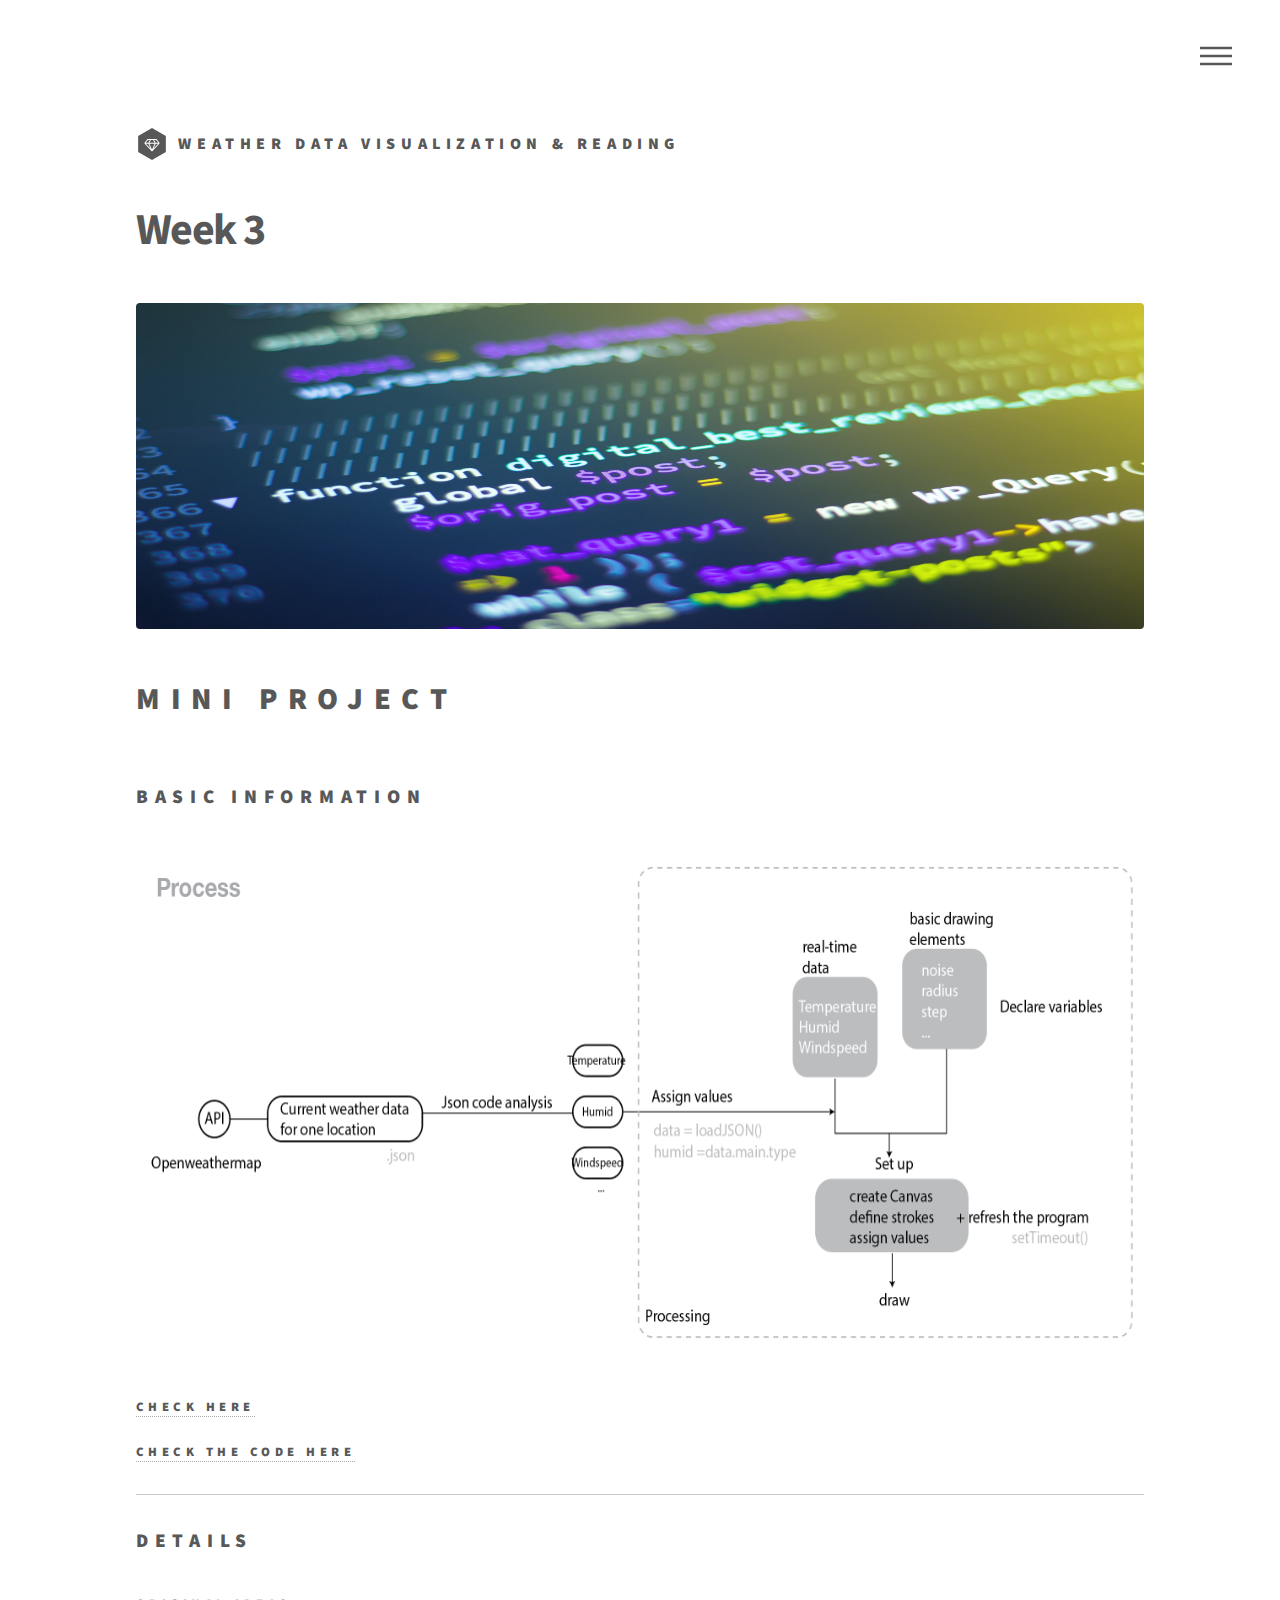
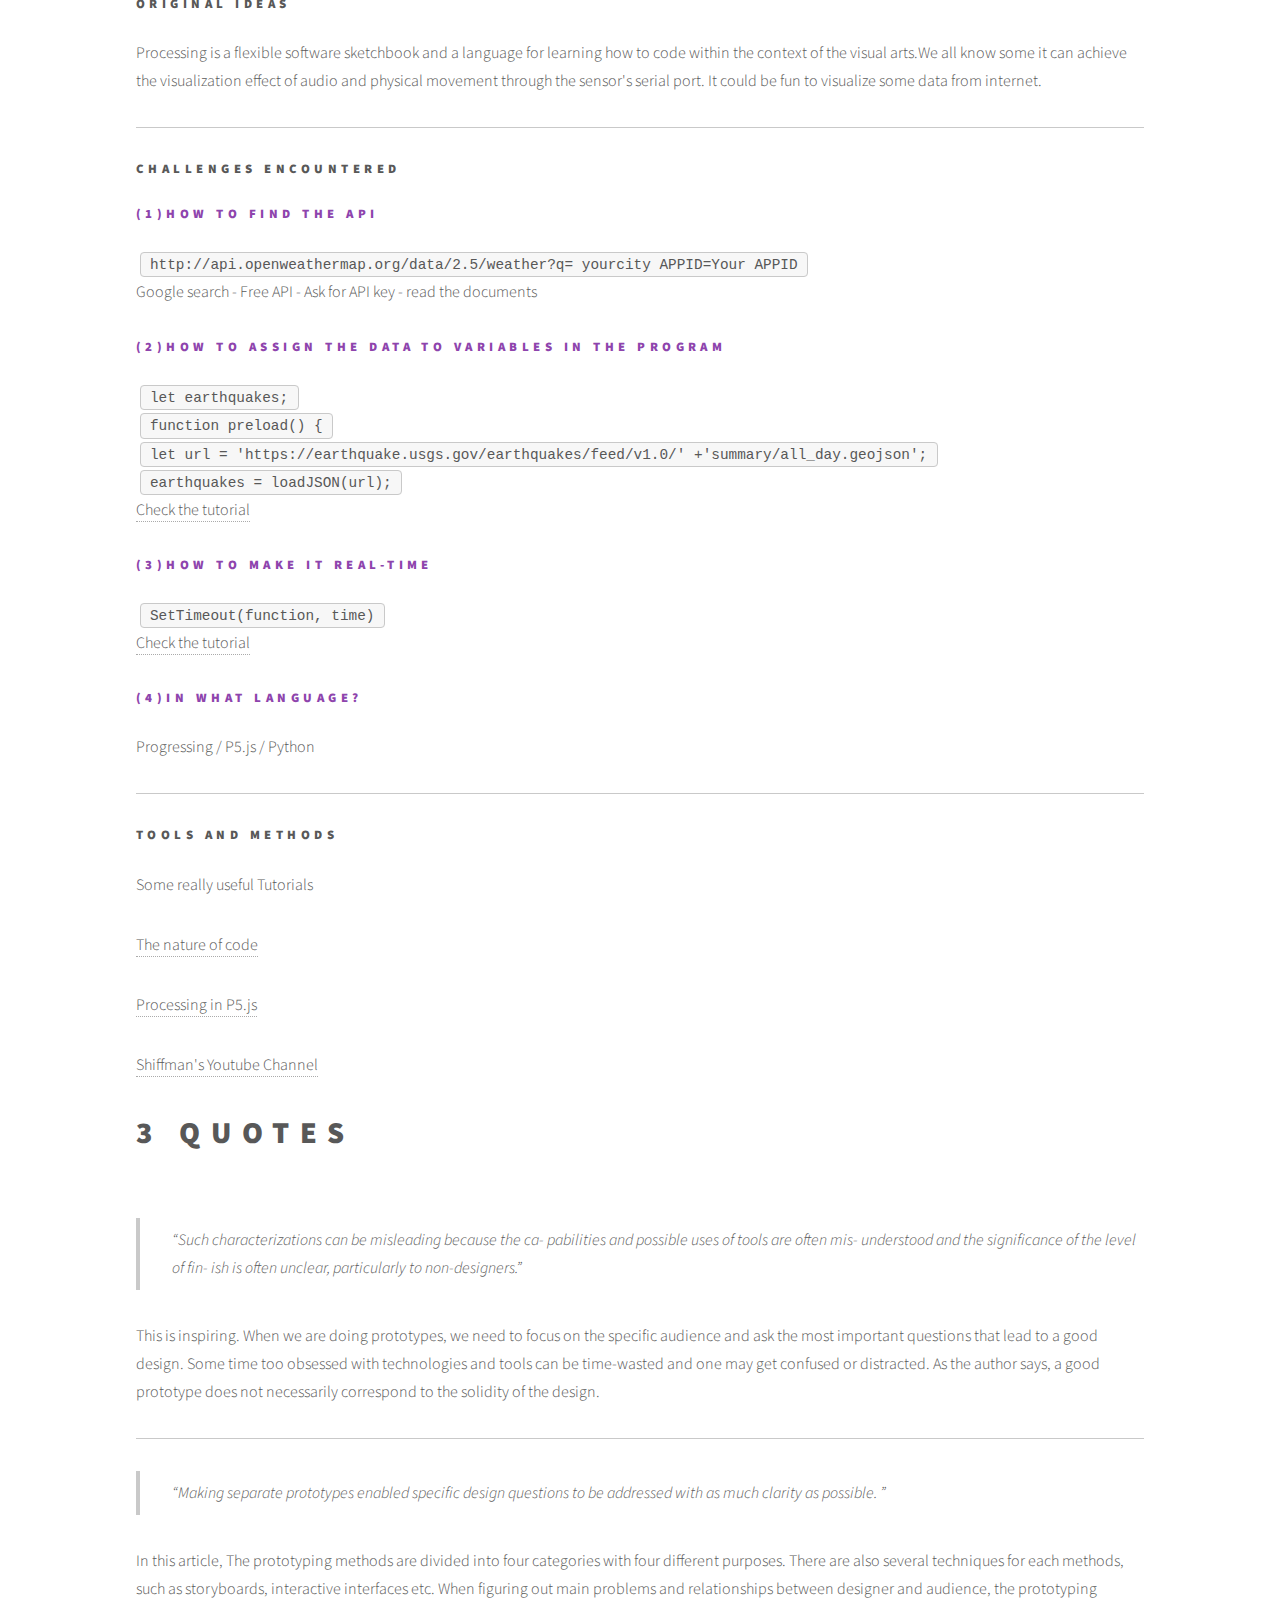
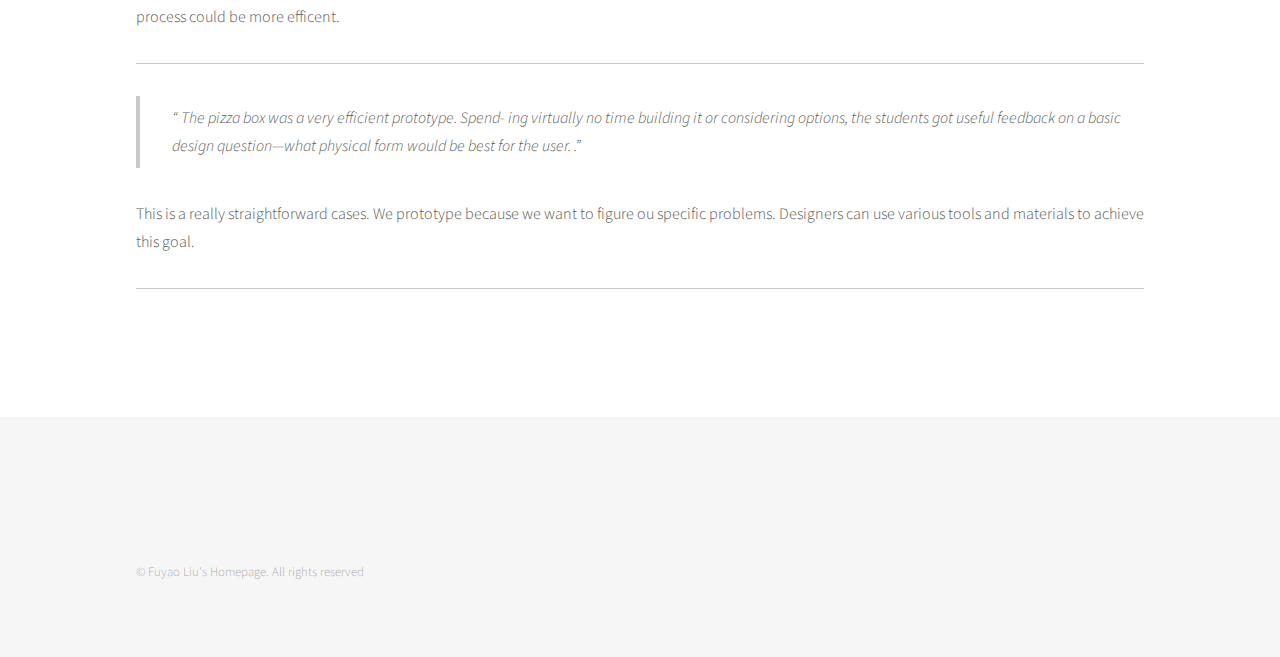
==== commit ffc4d1dc: "Add the code" ====
--- a/Week 3.html
+++ b/Week 3.html
@@ -59,10 +59,12 @@
 				<h3>Basic Information</h3>
 				<span class="image main"><img src="images/pic_week3b.jpg" height="500" alt="" /></span>
 				<h4><a href="miniproject/index.html">Check here</a></h4>
+				<h4><a href="https://editor.p5js.org/Fuyao651/sketches/L59-tkyTC">Check the code here</a></h4>
 					<hr>
+
 				<h3>Details</h3>
 				<h4>Original Ideas</h4>
-				<p> Processing is a flexible software sketchbook and a language for learning how to code within the context of the visual arts.We all know some it can achieve the visualization effect of audio and physical movement through the sensor's serial port. It could be fun to visualize some data from internet. ( btw I really want to make a 'word cloud' to see how often does Trump say the word 'Fake News'.)</p>
+				<p> Processing is a flexible software sketchbook and a language for learning how to code within the context of the visual arts.We all know some it can achieve the visualization effect of audio and physical movement through the sensor's serial port. It could be fun to visualize some data from internet.</p>
 				<hr>
 				<h4>challenges encountered</h4>
 				<h5>(1)How to find the API</h5>
